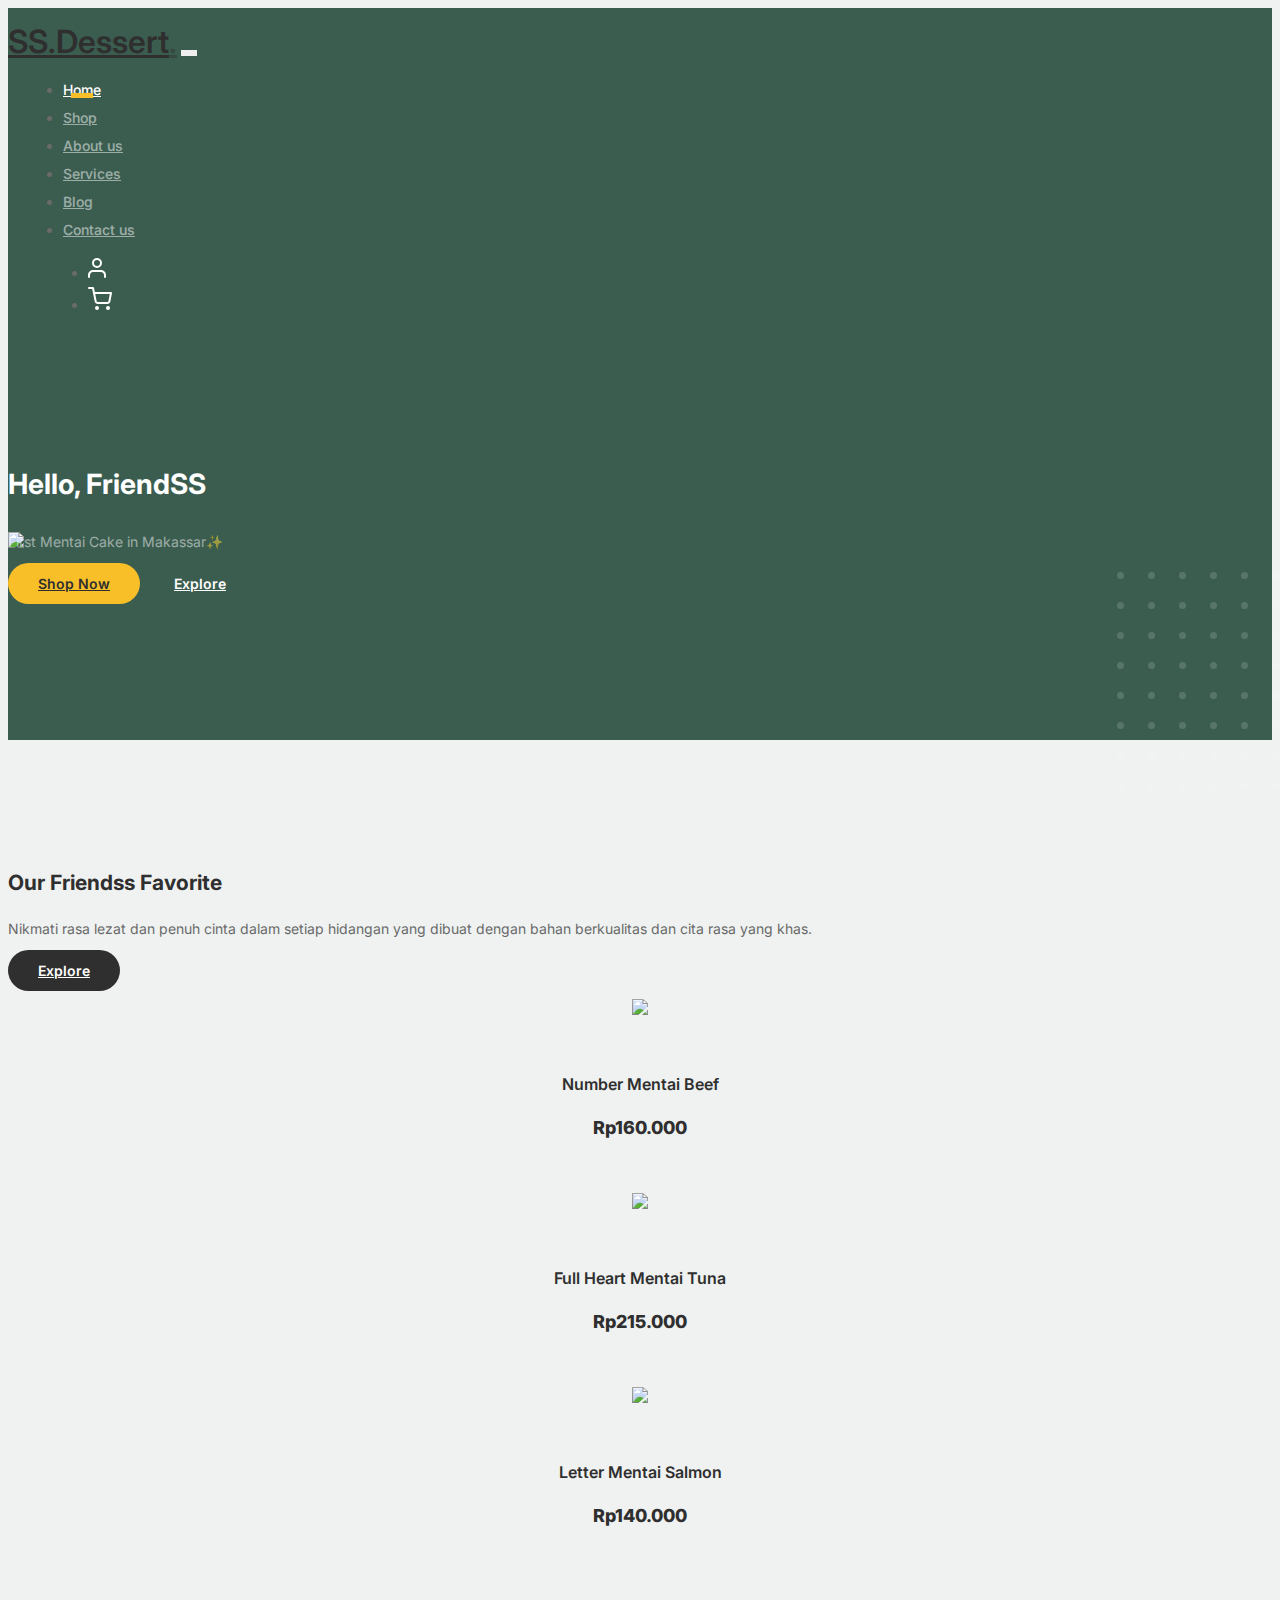
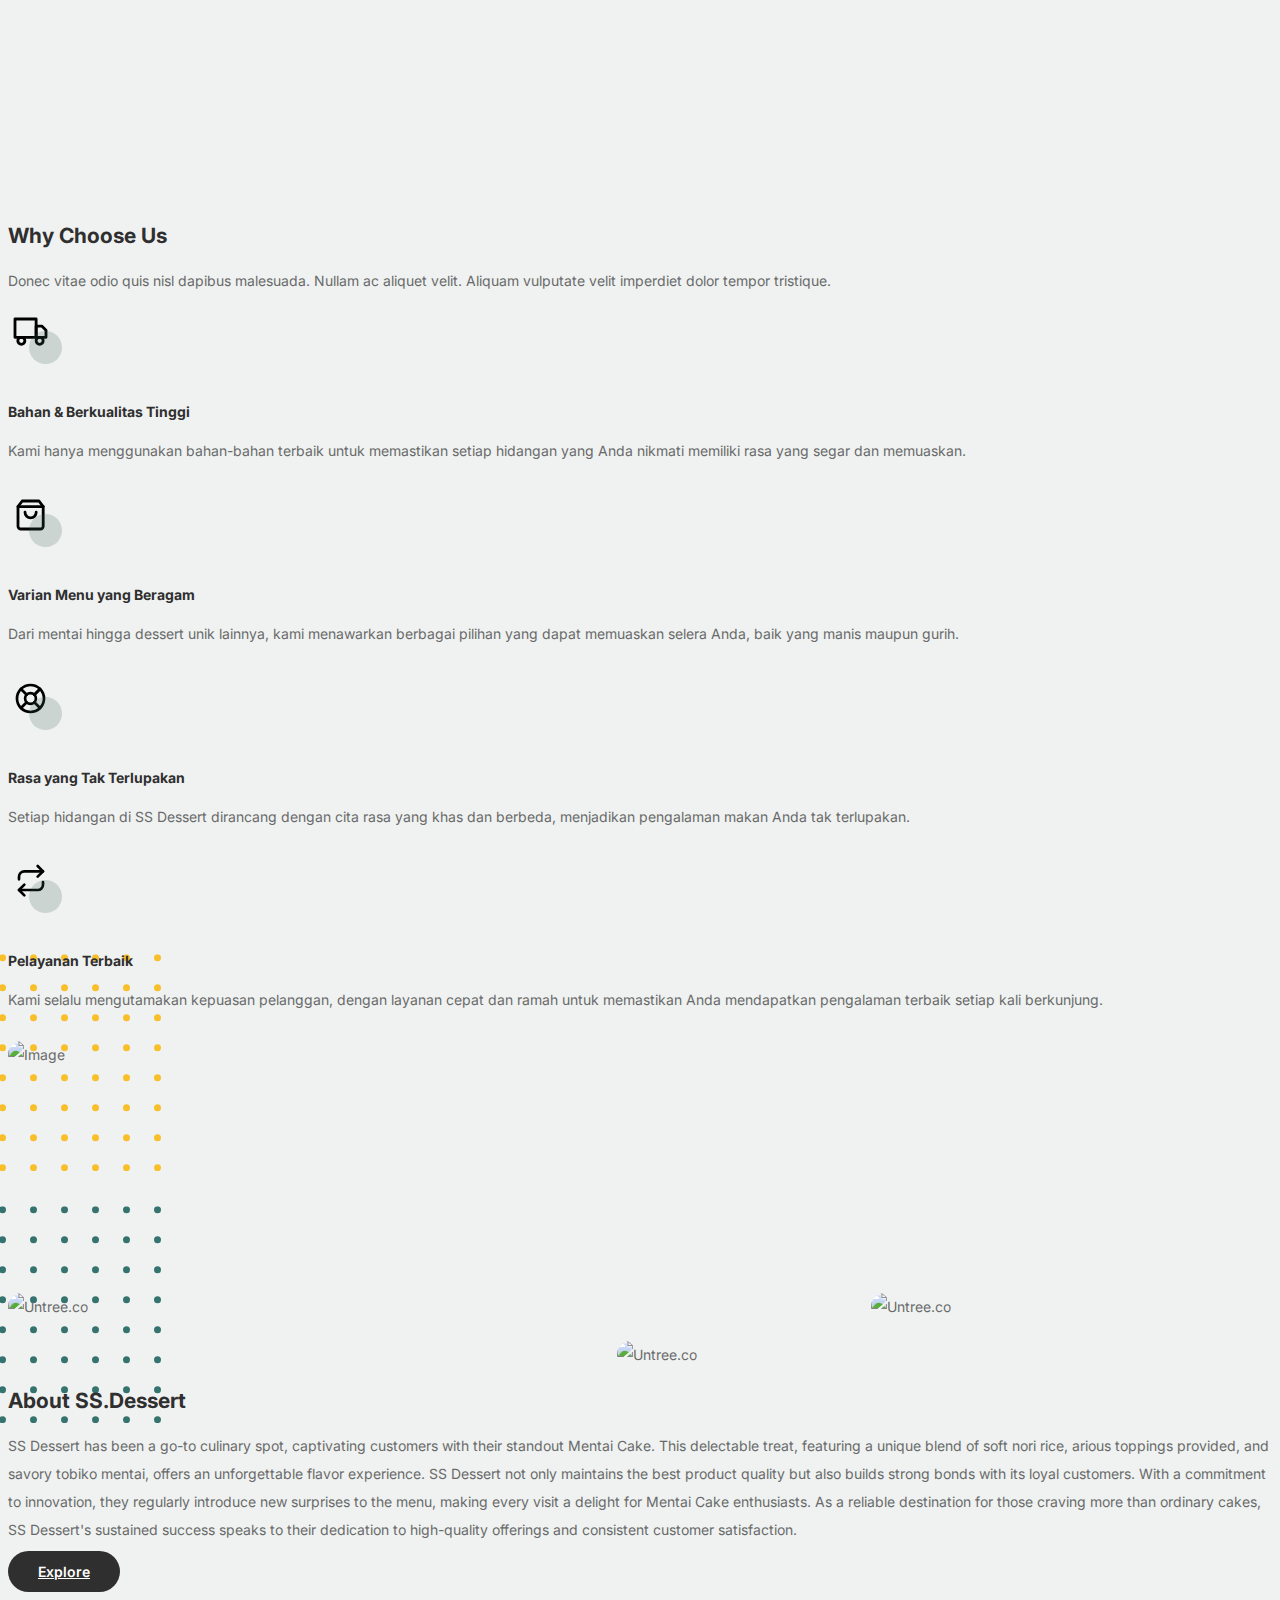
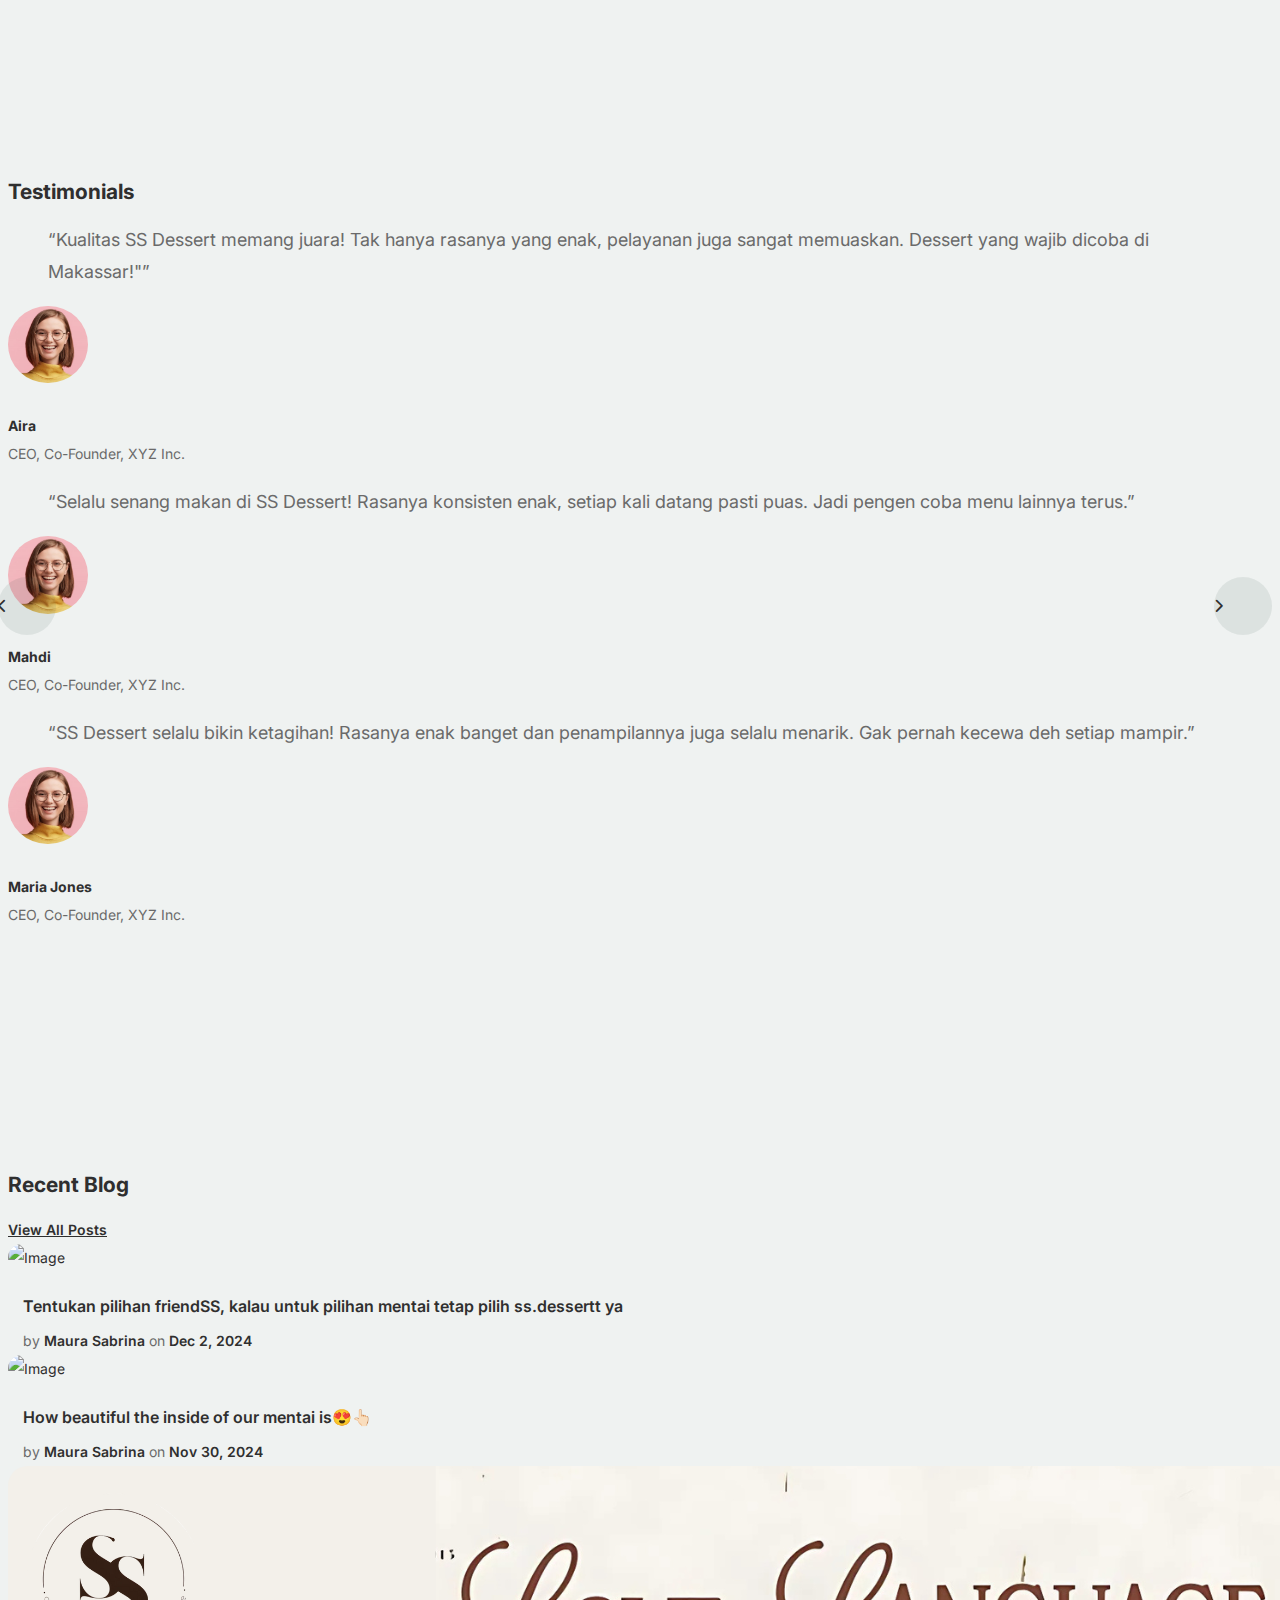
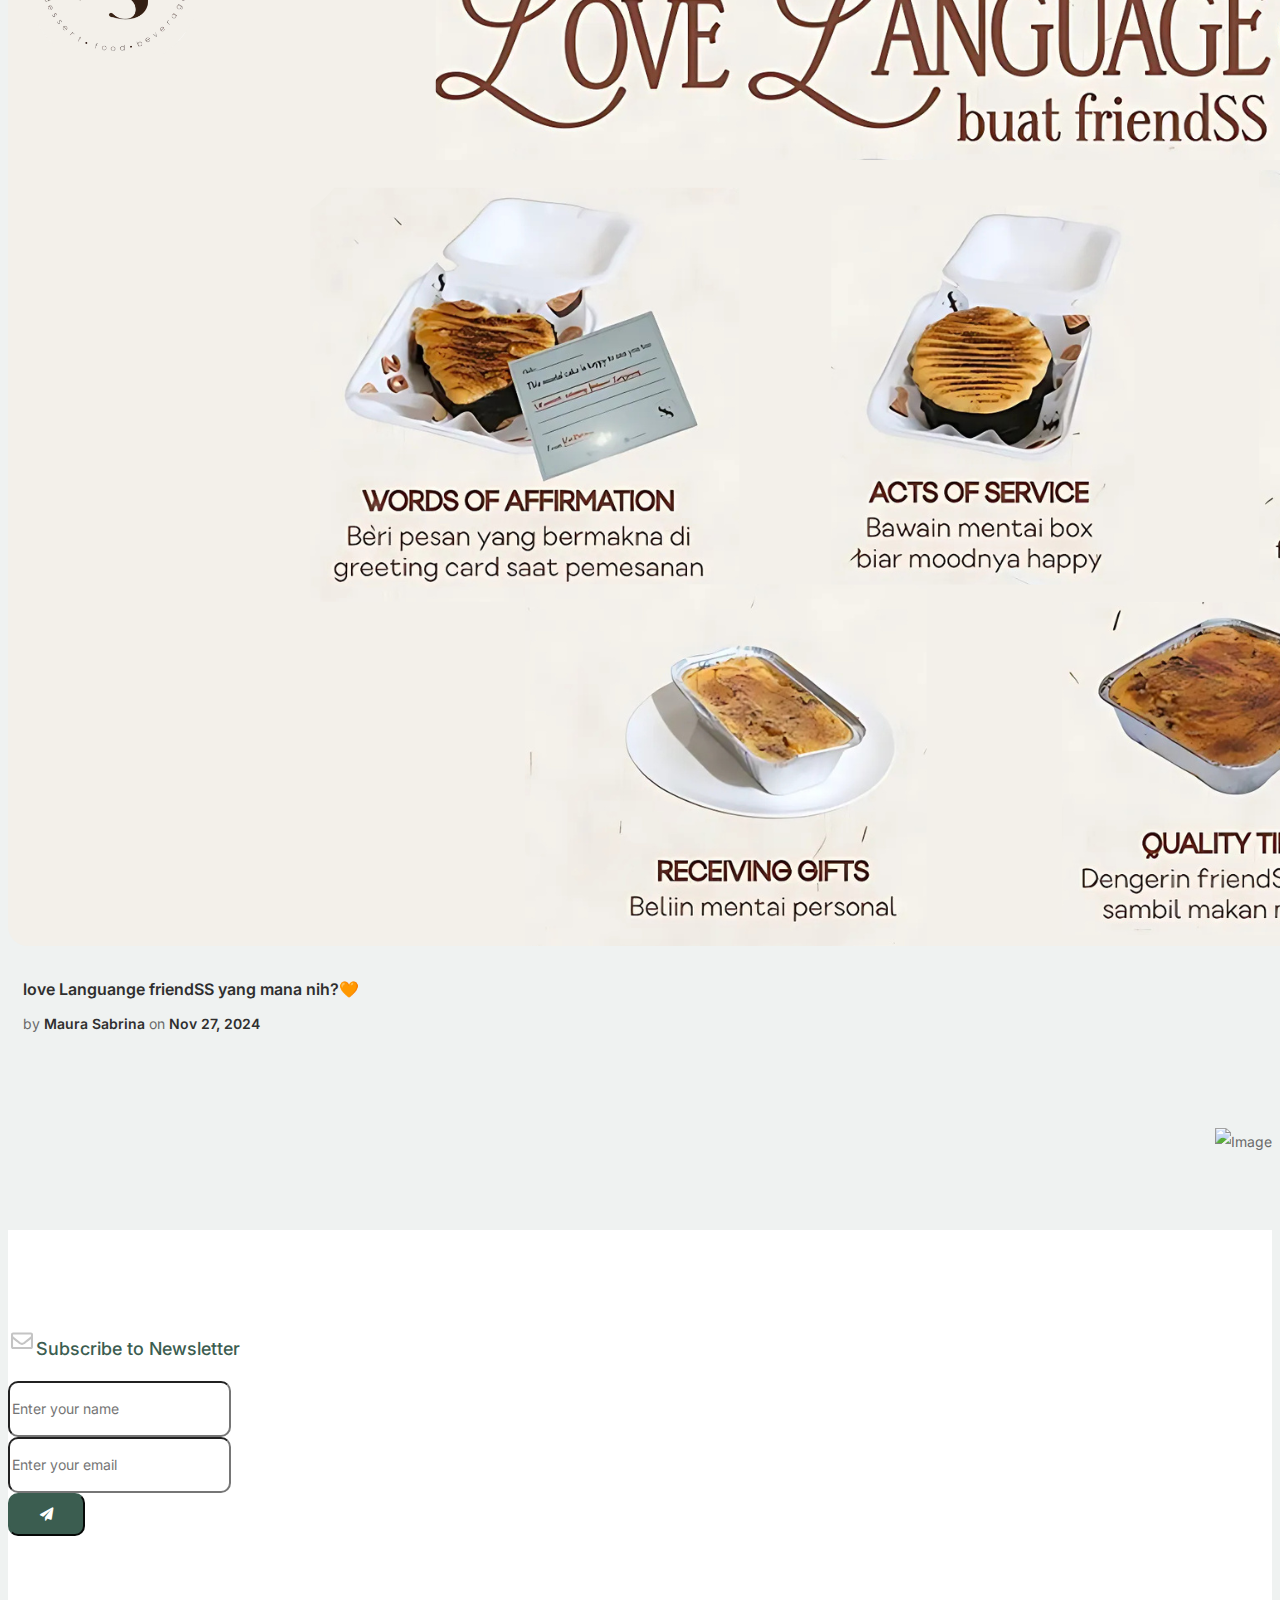
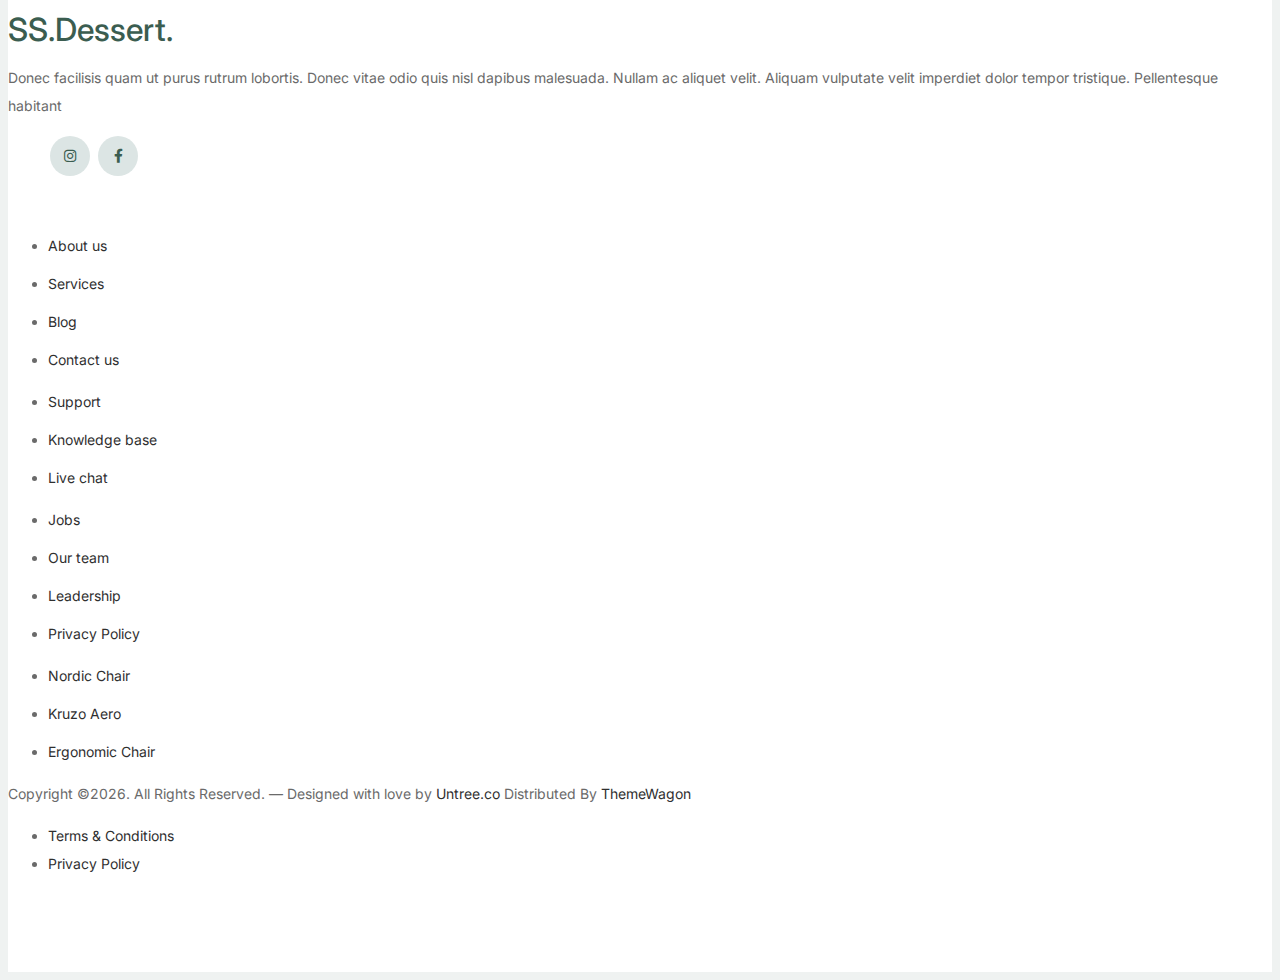
==== index.html @ 77e2006b "Ini perubahan terbaru saya" ====
<!-- /*
* Bootstrap 5
* Template Name: Furni
* Template Author: Untree.co
* Template URI: https://untree.co/
* License: https://creativecommons.org/licenses/by/3.0/
*/ -->
<!doctype html>
<html lang="en">
<head>
  <meta charset="utf-8">
  <meta name="viewport" content="width=device-width, initial-scale=1, shrink-to-fit=no">
  <meta name="author" content="Untree.co">
  <link rel="shortcut icon" href="favicon.png">

  <meta name="description" content="" />
  <meta name="keywords" content="bootstrap, bootstrap4" />

		<!-- Bootstrap CSS -->
		<link href="css/bootstrap.min.css" rel="stylesheet">
		<link href="https://cdnjs.cloudflare.com/ajax/libs/font-awesome/6.0.0-beta3/css/all.min.css" rel="stylesheet">
		<link href="css/tiny-slider.css" rel="stylesheet">
		<link href="css/style.css" rel="stylesheet">
		<title>Furni Free Bootstrap 5 Template for Furniture and Interior Design Websites by Untree.co </title>
	</head>

	<body>

		<!-- Start Header/Navigation -->
		<nav class="custom-navbar navbar navbar navbar-expand-md navbar-dark bg-dark" arial-label="Furni navigation bar">

			<div class="container">
				<a class="navbar-brand" href="index.html">SS.Dessert<span>.</span></a>

				<button class="navbar-toggler" type="button" data-bs-toggle="collapse" data-bs-target="#navbarsFurni" aria-controls="navbarsFurni" aria-expanded="false" aria-label="Toggle navigation">
					<span class="navbar-toggler-icon"></span>
				</button>

				<div class="collapse navbar-collapse" id="navbarsFurni">
					<ul class="custom-navbar-nav navbar-nav ms-auto mb-2 mb-md-0">
						<li class="nav-item active">
							<a class="nav-link" href="index.html">Home</a>
						</li>
						<li><a class="nav-link" href="shop.html">Shop</a></li>
						<li><a class="nav-link" href="about.html">About us</a></li>
						<li><a class="nav-link" href="services.html">Services</a></li>
						<li><a class="nav-link" href="blog.html">Blog</a></li>
						<li><a class="nav-link" href="contact.html">Contact us</a></li>
					</ul>

					<ul class="custom-navbar-cta navbar-nav mb-2 mb-md-0 ms-5">
						<li><a class="nav-link" href="#"><img src="images/user.svg"></a></li>
						<li><a class="nav-link" href="cart.html"><img src="images/cart.svg"></a></li>
					</ul>
				</div>
			</div>
				
		</nav>
		<!-- End Header/Navigation -->

		<!-- Start Hero Section -->
			<div class="hero">
				<div class="container">
					<div class="row justify-content-between">
						<div class="col-lg-5">
							<div class="intro-excerpt">
								<h1>Hello, <span clsas="d-block">FriendSS</span></h1>
								<p class="mb-4 fs-5"">First Mentai Cake in Makassar✨</p>
								<p>
									<!-- Tombol Shop Now yang mengarah ke link pembayaran Midtrans -->
									<a href="https://app.sandbox.midtrans.com/payment-links/1733161217287" class="btn btn-secondary me-2">Shop Now</a>
									
									<!-- Tombol Explore yang mengarah ke halaman lain (misalnya "#") -->
									<a href="#" class="btn btn-white-outline">Explore</a>
								  </p>
								  
							</div>
						</div>
						<div class="col-lg-6">
							<div class="hero-img-wrap">
								<img src="images/ssd3.png" class="img-fluid" style="width: 450px; height: 200;">
							</div>
						</div>
					</div>
				</div>
			</div>
		<!-- End Hero Section -->

		<!-- Start Product Section -->
		<div class="product-section">
			<div class="container">
				<div class="row">

					<!-- Start Column 1 -->
					<div class="col-md-12 col-lg-3 mb-5 mb-lg-0">
						<h2 class="mb-4 section-title">Our Friendss Favorite</h2>
						<p class="mb-4">Nikmati rasa lezat dan penuh cinta dalam setiap hidangan yang dibuat dengan bahan berkualitas dan cita rasa yang khas. </p>
						<p><a href="shop.html" class="btn">Explore</a></p>
					</div> 
					<!-- End Column 1 -->

					<!-- Start Column 2 -->
					<div class="col-12 col-md-4 col-lg-3 mb-5 mb-md-0">
						<a class="product-item" href="cart.html">
							<img src="images/ssd4.png" class="img-fluid product-thumbnail">
							<h3 class="product-title">Number Mentai Beef</h3>
							<strong class="product-price">Rp160.000</strong>

							<span class="icon-cross">
								<img src="images/cross.svg" class="img-fluid">
							</span>
						</a>
					</div> 
					<!-- End Column 2 -->

					<!-- Start Column 3 -->
					<div class="col-12 col-md-4 col-lg-3 mb-5 mb-md-0">
						<a class="product-item" href="cart.html">
							<img src="images/ssd6.png" class="img-fluid product-thumbnail">
							<h3 class="product-title">Full Heart Mentai Tuna</h3>
							<strong class="product-price">Rp215.000</strong>

							<span class="icon-cross">
								<img src="images/cross.svg" class="img-fluid">
							</span>
						</a>
					</div>
					<!-- End Column 3 -->

					<!-- Start Column 4 -->
					<div class="col-12 col-md-4 col-lg-3 mb-5 mb-md-0">
						<a class="product-item" href="cart.html">
							<img src="images/ssd5.png" class="img-fluid product-thumbnail">
							<h3 class="product-title">Letter Mentai Salmon</h3>
							<strong class="product-price">Rp140.000</strong>

							<span class="icon-cross">
								<img src="images/cross.svg" class="img-fluid">
							</span>
						</a>
					</div>
					<!-- End Column 4 -->

				</div>
			</div>
		</div>
		<!-- End Product Section -->

		<!-- Start Why Choose Us Section -->
		<div class="why-choose-section">
			<div class="container">
				<div class="row justify-content-between">
					<div class="col-lg-6">
						<h2 class="section-title">Why Choose Us</h2>
						<p>Donec vitae odio quis nisl dapibus malesuada. Nullam ac aliquet velit. Aliquam vulputate velit imperdiet dolor tempor tristique.</p>

						<div class="row my-5">
							<div class="col-6 col-md-6">
								<div class="feature">
									<div class="icon">
										<img src="images/truck.svg" alt="Image" class="imf-fluid">
									</div>
									<h3>Bahan &amp; Berkualitas Tinggi</h3>
									<p>Kami hanya menggunakan bahan-bahan terbaik untuk memastikan setiap hidangan yang Anda nikmati memiliki rasa yang segar dan memuaskan.</p>
								</div>
							</div>

							<div class="col-6 col-md-6">
								<div class="feature">
									<div class="icon">
										<img src="images/bag.svg" alt="Image" class="imf-fluid">
									</div>
									<h3>Varian Menu yang Beragam</h3>
									<p>Dari mentai hingga dessert unik lainnya, kami menawarkan berbagai pilihan yang dapat memuaskan selera Anda, baik yang manis maupun gurih.</p>
								</div>
							</div>

							<div class="col-6 col-md-6">
								<div class="feature">
									<div class="icon">
										<img src="images/support.svg" alt="Image" class="imf-fluid">
									</div>
									<h3>Rasa yang Tak Terlupakan</h3>
									<p>Setiap hidangan di SS Dessert dirancang dengan cita rasa yang khas dan berbeda, menjadikan pengalaman makan Anda tak terlupakan.</p>
								</div>
							</div>

							<div class="col-6 col-md-6">
								<div class="feature">
									<div class="icon">
										<img src="images/return.svg" alt="Image" class="imf-fluid">
									</div>
									<h3>Pelayanan Terbaik</h3>
									<p>Kami selalu mengutamakan kepuasan pelanggan, dengan layanan cepat dan ramah untuk memastikan Anda mendapatkan pengalaman terbaik setiap kali berkunjung.</p>
								</div>
							</div>

						</div>
					</div>

					<div class="col-lg-5">
						<div class="img-wrap">
							<img src="images/ssd1.png" alt="Image" class="img-fluid">
						</div>
					</div>

				</div>
			</div>
		</div>
		<!-- End Why Choose Us Section -->

		<!-- Start We Help Section -->
		<div class="we-help-section">
			<div class="container">
				<div class="row justify-content-between">
					<div class="col-lg-7 mb-5 mb-lg-0">
						<div class="imgs-grid">
							<div class="grid grid-1"><img src="images/ssd10.png" alt="Untree.co"></div>
							<div class="grid grid-2">
								<img src="images/ssd9.png" alt="Untree.co" style="width: 900px; height: 600;">
							</div>
							<div class="grid grid-3"><img src="images/ssd11.png" alt="Untree.co"></div>
						</div>
					</div>
					<div class="col-lg-5 ps-lg-5">
						<h2 class="section-title mb-4">About SS.Dessert</h2>
						<p>SS Dessert has been a go-to culinary spot, captivating customers with their standout Mentai Cake. This delectable treat, featuring a unique blend of soft nori rice, arious toppings provided, and savory tobiko mentai, offers an unforgettable flavor experience. SS Dessert not only maintains the best product quality but also builds strong bonds with its loyal customers. With a commitment to innovation, they regularly introduce new surprises to the menu, making every visit a delight for Mentai Cake enthusiasts. As a reliable destination for those craving more than ordinary cakes, SS Dessert's sustained success speaks to their dedication to high-quality offerings and consistent customer satisfaction.</p>

						<!--<ul class="list-unstyled custom-list my-4">
							<li>Donec vitae odio quis nisl dapibus malesuada</li>
							<li>Donec vitae odio quis nisl dapibus malesuada</li>
							<li>Donec vitae odio quis nisl dapibus malesuada</li>
							<li>Donec vitae odio quis nisl dapibus malesuada</li>
						</ul>
						-->
						<p><a herf="#" class="btn">Explore</a></p>
					</div>
				</div>
			</div>
		</div>
		<!-- End We Help Section -->


		<!-- Start Testimonial Slider -->
		<div class="testimonial-section">
			<div class="container">
				<div class="row">
					<div class="col-lg-7 mx-auto text-center">
						<h2 class="section-title">Testimonials</h2>
					</div>
				</div>

				<div class="row justify-content-center">
					<div class="col-lg-12">
						<div class="testimonial-slider-wrap text-center">

							<div id="testimonial-nav">
								<span class="prev" data-controls="prev"><span class="fa fa-chevron-left"></span></span>
								<span class="next" data-controls="next"><span class="fa fa-chevron-right"></span></span>
							</div>

							<div class="testimonial-slider">
								
								<div class="item">
									<div class="row justify-content-center">
										<div class="col-lg-8 mx-auto">

											<div class="testimonial-block text-center">
												<blockquote class="mb-5">
													<p>&ldquo;Kualitas SS Dessert memang juara! Tak hanya rasanya yang enak, pelayanan juga sangat memuaskan. Dessert yang wajib dicoba di Makassar!"&rdquo;</p>
												</blockquote>

												<div class="author-info">
													<div class="author-pic">
														<img src="images/person-1.png" alt="Maria Jones" class="img-fluid">
													</div>
													<h3 class="font-weight-bold">Aira</h3>
													<span class="position d-block mb-3">CEO, Co-Founder, XYZ Inc.</span>
												</div>
											</div>

										</div>
									</div>
								</div> 
								<!-- END item -->

								<div class="item">
									<div class="row justify-content-center">
										<div class="col-lg-8 mx-auto">

											<div class="testimonial-block text-center">
												<blockquote class="mb-5">
													<p>&ldquo;Selalu senang makan di SS Dessert! Rasanya konsisten enak, setiap kali datang pasti puas. Jadi pengen coba menu lainnya terus.&rdquo;</p>
												</blockquote>

												<div class="author-info">
													<div class="author-pic">
														<img src="images/person-1.png" alt="Maria Jones" class="img-fluid">
													</div>
													<h3 class="font-weight-bold">Mahdi</h3>
													<span class="position d-block mb-3">CEO, Co-Founder, XYZ Inc.</span>
												</div>
											</div>

										</div>
									</div>
								</div> 
								<!-- END item -->

								<div class="item">
									<div class="row justify-content-center">
										<div class="col-lg-8 mx-auto">

											<div class="testimonial-block text-center">
												<blockquote class="mb-5">
													<p>&ldquo;SS Dessert selalu bikin ketagihan! Rasanya enak banget dan penampilannya juga selalu menarik. Gak pernah kecewa deh setiap mampir.&rdquo;</p>
												</blockquote>

												<div class="author-info">
													<div class="author-pic">
														<img src="images/person-1.png" alt="Maria Jones" class="img-fluid">
													</div>
													<h3 class="font-weight-bold">Maria Jones</h3>
													<span class="position d-block mb-3">CEO, Co-Founder, XYZ Inc.</span>
												</div>
											</div>

										</div>
									</div>
								</div> 
								<!-- END item -->

							</div>

						</div>
					</div>
				</div>
			</div>
		</div>
		<!-- End Testimonial Slider -->

		<!-- Start Blog Section -->
		<div class="blog-section">
			<div class="container">
				<div class="row mb-5">
					<div class="col-md-6">
						<h2 class="section-title">Recent Blog</h2>
					</div>
					<div class="col-md-6 text-start text-md-end">
						<a href="#" class="more">View All Posts</a>
					</div>
				</div>

				<div class="row">

					<div class="col-12 col-sm-6 col-md-4 mb-4 mb-md-0">
						<div class="post-entry">
							<a href="#" class="post-thumbnail"><img src="images/blog1.png" alt="Image" class="img-fluid"></a>
							<div class="post-content-entry">
								<h3><a href="#">Tentukan pilihan friendSS, kalau untuk pilihan mentai tetap pilih ss.dessertt ya</a></h3>
								<div class="meta">
									<span>by <a href="#">Maura Sabrina</a></span> <span>on <a href="#">Dec 2, 2024</a></span>
								</div>
							</div>
						</div>
					</div>

					<div class="col-12 col-sm-6 col-md-4 mb-4 mb-md-0">
						<div class="post-entry">
							<a href="#" class="post-thumbnail"><img src="images/blog2.png" alt="Image" class="img-fluid"></a>
							<div class="post-content-entry">
								<h3><a href="#">How beautiful the inside of our mentai is😍👆🏻</a></h3>
								<div class="meta">
									<span>by <a href="#">Maura Sabrina</a></span> <span>on <a href="#">Nov 30, 2024</a></span>
								</div>
							</div>
						</div>
					</div>

					<div class="col-12 col-sm-6 col-md-4 mb-4 mb-md-0">
						<div class="post-entry">
							<a href="#" class="post-thumbnail"><img src="images/blog3.png" alt="Image" class="img-fluid"></a>
							<div class="post-content-entry">
								<h3><a href="#">love Languange friendSS yang mana nih?🧡</a></h3>
								<div class="meta">
									<span>by <a href="#">Maura Sabrina</a></span> <span>on <a href="#">Nov 27, 2024</a></span>
								</div>
							</div>
						</div>
					</div>

				</div>
			</div>
		</div>
		<!-- End Blog Section -->	

		<!-- Start Footer Section -->
		<footer class="footer-section">
			<div class="container relative">

				<div class="sofa-img">
					<img src="images/;.png" alt="Image" class="img-fluid">
				</div>

				<div class="row">
					<div class="col-lg-8">
						<div class="subscription-form">
							<h3 class="d-flex align-items-center"><span class="me-1"><img src="images/envelope-outline.svg" alt="Image" class="img-fluid"></span><span>Subscribe to Newsletter</span></h3>

							<form action="#" class="row g-3">
								<div class="col-auto">
									<input type="text" class="form-control" placeholder="Enter your name">
								</div>
								<div class="col-auto">
									<input type="email" class="form-control" placeholder="Enter your email">
								</div>
								<div class="col-auto">
									<button class="btn btn-primary">
										<span class="fa fa-paper-plane"></span>
									</button>
								</div>
							</form>

						</div>
					</div>
				</div>

				<div class="row g-5 mb-5">
					<div class="col-lg-4">
						<div class="mb-4 footer-logo-wrap"><a href="#" class="footer-logo">SS.Dessert<span>.</span></a></div>
						<p class="mb-4">Donec facilisis quam ut purus rutrum lobortis. Donec vitae odio quis nisl dapibus malesuada. Nullam ac aliquet velit. Aliquam vulputate velit imperdiet dolor tempor tristique. Pellentesque habitant</p>

						<ul class="list-unstyled custom-social">
							<li><a href="#"><span class="fa fa-brands fa-instagram"></https://www.instagram.com/ss.dessertt/></a></li>
							<li><a href="#"><span class="fa fa-brands fa-facebook-f"></span></a></li>
						</ul>
					</div>

					<div class="col-lg-8">
						<div class="row links-wrap">
							<div class="col-6 col-sm-6 col-md-3">
								<ul class="list-unstyled">
									<li><a href="#">About us</a></li>
									<li><a href="#">Services</a></li>
									<li><a href="#">Blog</a></li>
									<li><a href="#">Contact us</a></li>
								</ul>
							</div>

							<div class="col-6 col-sm-6 col-md-3">
								<ul class="list-unstyled">
									<li><a href="#">Support</a></li>
									<li><a href="#">Knowledge base</a></li>
									<li><a href="#">Live chat</a></li>
								</ul>
							</div>

							<div class="col-6 col-sm-6 col-md-3">
								<ul class="list-unstyled">
									<li><a href="#">Jobs</a></li>
									<li><a href="#">Our team</a></li>
									<li><a href="#">Leadership</a></li>
									<li><a href="#">Privacy Policy</a></li>
								</ul>
							</div>

							<div class="col-6 col-sm-6 col-md-3">
								<ul class="list-unstyled">
									<li><a href="#">Nordic Chair</a></li>
									<li><a href="#">Kruzo Aero</a></li>
									<li><a href="#">Ergonomic Chair</a></li>
								</ul>
							</div>
						</div>
					</div>

				</div>

				<div class="border-top copyright">
					<div class="row pt-4">
						<div class="col-lg-6">
							<p class="mb-2 text-center text-lg-start">Copyright &copy;<script>document.write(new Date().getFullYear());</script>. All Rights Reserved. &mdash; Designed with love by <a href="https://untree.co">Untree.co</a> Distributed By <a hreff="https://themewagon.com">ThemeWagon</a>  <!-- License information: https://untree.co/license/ -->
            </p>
						</div>

						<div class="col-lg-6 text-center text-lg-end">
							<ul class="list-unstyled d-inline-flex ms-auto">
								<li class="me-4"><a href="#">Terms &amp; Conditions</a></li>
								<li><a href="#">Privacy Policy</a></li>
							</ul>
						</div>

					</div>
				</div>

			</div>
		</footer>
		<!-- End Footer Section -->	


		<script src="js/bootstrap.bundle.min.js"></script>
		<script src="js/tiny-slider.js"></script>
		<script src="js/custom.js"></script>
	</body>

</html>
---- css/style.css ----
/*
* Template Name: UntreeStore
* Template Author: Untree.co
* Author URI: https://untree.co/
* License: https://creativecommons.org/licenses/by/3.0/
*/
@import url("https://fonts.googleapis.com/css2?family=Inter:wght@400;500;600;700;800&display=swap");
body {
  overflow-x: hidden;
  position: relative; }

body {
  font-family: "Inter", sans-serif;
  font-weight: 400;
  line-height: 28px;
  color: #6a6a6a;
  font-size: 14px;
  background-color: #eff2f1; }

a {
  text-decoration: none;
  -webkit-transition: .3s all ease;
  -o-transition: .3s all ease;
  transition: .3s all ease;
  color: #2f2f2f;
  text-decoration: underline; }
  a:hover {
    color: #2f2f2f;
    text-decoration: none; }
  a.more {
    font-weight: 600; }

.custom-navbar {
  background: #3b5d50 !important;
  padding-top: 20px;
  padding-bottom: 20px; }
  .custom-navbar .navbar-brand {
    font-size: 32px;
    font-weight: 600; }
    .custom-navbar .navbar-brand > span {
      opacity: .4; }
  .custom-navbar .navbar-toggler {
    border-color: transparent; }
    .custom-navbar .navbar-toggler:active, .custom-navbar .navbar-toggler:focus {
      -webkit-box-shadow: none;
      box-shadow: none;
      outline: none; }
  @media (min-width: 992px) {
    .custom-navbar .custom-navbar-nav li {
      margin-left: 15px;
      margin-right: 15px; } }
  .custom-navbar .custom-navbar-nav li a {
    font-weight: 500;
    color: #ffffff !important;
    opacity: .5;
    -webkit-transition: .3s all ease;
    -o-transition: .3s all ease;
    transition: .3s all ease;
    position: relative; }
    @media (min-width: 768px) {
      .custom-navbar .custom-navbar-nav li a:before {
        content: "";
        position: absolute;
        bottom: 0;
        left: 8px;
        right: 8px;
        background: #f9bf29;
        height: 5px;
        opacity: 1;
        visibility: visible;
        width: 0;
        -webkit-transition: .15s all ease-out;
        -o-transition: .15s all ease-out;
        transition: .15s all ease-out; } }
    .custom-navbar .custom-navbar-nav li a:hover {
      opacity: 1; }
      .custom-navbar .custom-navbar-nav li a:hover:before {
        width: calc(100% - 16px); }
  .custom-navbar .custom-navbar-nav li.active a {
    opacity: 1; }
    .custom-navbar .custom-navbar-nav li.active a:before {
      width: calc(100% - 16px); }
  .custom-navbar .custom-navbar-cta {
    margin-left: 0 !important;
    -webkit-box-orient: horizontal;
    -webkit-box-direction: normal;
    -ms-flex-direction: row;
    flex-direction: row; }
    @media (min-width: 768px) {
      .custom-navbar .custom-navbar-cta {
        margin-left: 40px !important; } }
    .custom-navbar .custom-navbar-cta li {
      margin-left: 0px;
      margin-right: 0px; }
      .custom-navbar .custom-navbar-cta li:first-child {
        margin-right: 20px; }

.hero {
  background: #3b5d50;
  padding: calc(4rem - 30px) 0 0rem 0; }
  @media (min-width: 768px) {
    .hero {
      padding: calc(4rem - 30px) 0 4rem 0; } }
  @media (min-width: 992px) {
    .hero {
      padding: calc(8rem - 30px) 0 8rem 0; } }
  .hero .intro-excerpt {
    position: relative;
    z-index: 4; }
    @media (min-width: 992px) {
      .hero .intro-excerpt {
        max-width: 450px; } }
  .hero h1 {
    font-weight: 700;
    color: #ffffff;
    margin-bottom: 30px; }
    @media (min-width: 1400px) {
      .hero h1 {
        font-size: 54px; } }
  .hero p {
    color: rgba(255, 255, 255, 0.5);
    margin-botom: 30px; }
  .hero .hero-img-wrap {
    position: relative; }
    .hero .hero-img-wrap img {
      position: relative;
      top: 0px;
      right: 0px;
      z-index: 2;
      max-width: 780px;
      left: -20px; }
      @media (min-width: 768px) {
        .hero .hero-img-wrap img {
          right: 0px;
          left: -100px; } }
      @media (min-width: 992px) {
        .hero .hero-img-wrap img {
          left: 0px;
          top: -80px;
          position: absolute;
          right: -50px; } }
      @media (min-width: 1200px) {
        .hero .hero-img-wrap img {
          left: 0px;
          top: -80px;
          right: -100px; } }
    .hero .hero-img-wrap:after {
      content: "";
      position: absolute;
      width: 255px;
      height: 217px;
      background-image: url("../images/dots-light.svg");
      background-size: contain;
      background-repeat: no-repeat;
      right: -100px;
      top: -0px; }
      @media (min-width: 1200px) {
        .hero .hero-img-wrap:after {
          top: -40px; } }

.btn {
  font-weight: 600;
  padding: 12px 30px;
  border-radius: 30px;
  color: #ffffff;
  background: #2f2f2f;
  border-color: #2f2f2f; }
  .btn:hover {
    color: #ffffff;
    background: #222222;
    border-color: #222222; }
  .btn:active, .btn:focus {
    outline: none !important;
    -webkit-box-shadow: none;
    box-shadow: none; }
  .btn.btn-primary {
    background: #3b5d50;
    border-color: #3b5d50; }
    .btn.btn-primary:hover {
      background: #314d43;
      border-color: #314d43; }
  .btn.btn-secondary {
    color: #2f2f2f;
    background: #f9bf29;
    border-color: #f9bf29; }
    .btn.btn-secondary:hover {
      background: #f8b810;
      border-color: #f8b810; }
  .btn.btn-white-outline {
    background: transparent;
    border-width: 2px;
    border-color: rgba(255, 255, 255, 0.3); }
    .btn.btn-white-outline:hover {
      border-color: white;
      color: #ffffff; }

.section-title {
  color: #2f2f2f; }

.product-section {
  padding: 7rem 0; }
  .product-section .product-item {
    text-align: center;
    text-decoration: none;
    display: block;
    position: relative;
    padding-bottom: 50px;
    cursor: pointer; }
    .product-section .product-item .product-thumbnail {
      margin-bottom: 30px;
      position: relative;
      top: 0;
      -webkit-transition: .3s all ease;
      -o-transition: .3s all ease;
      transition: .3s all ease; }
    .product-section .product-item h3 {
      font-weight: 600;
      font-size: 16px; }
    .product-section .product-item strong {
      font-weight: 800 !important;
      font-size: 18px !important; }
    .product-section .product-item h3, .product-section .product-item strong {
      color: #2f2f2f;
      text-decoration: none; }
    .product-section .product-item .icon-cross {
      position: absolute;
      width: 35px;
      height: 35px;
      display: inline-block;
      background: #2f2f2f;
      bottom: 15px;
      left: 50%;
      -webkit-transform: translateX(-50%);
      -ms-transform: translateX(-50%);
      transform: translateX(-50%);
      margin-bottom: -17.5px;
      border-radius: 50%;
      opacity: 0;
      visibility: hidden;
      -webkit-transition: .3s all ease;
      -o-transition: .3s all ease;
      transition: .3s all ease; }
      .product-section .product-item .icon-cross img {
        position: absolute;
        left: 50%;
        top: 50%;
        -webkit-transform: translate(-50%, -50%);
        -ms-transform: translate(-50%, -50%);
        transform: translate(-50%, -50%); }
    .product-section .product-item:before {
      bottom: 0;
      left: 0;
      right: 0;
      position: absolute;
      content: "";
      background: #dce5e4;
      height: 0%;
      z-index: -1;
      border-radius: 10px;
      -webkit-transition: .3s all ease;
      -o-transition: .3s all ease;
      transition: .3s all ease; }
    .product-section .product-item:hover .product-thumbnail {
      top: -25px; }
    .product-section .product-item:hover .icon-cross {
      bottom: 0;
      opacity: 1;
      visibility: visible; }
    .product-section .product-item:hover:before {
      height: 70%; }

.why-choose-section {
  padding: 7rem 0; }
  .why-choose-section .img-wrap {
    position: relative; }
    .why-choose-section .img-wrap:before {
      position: absolute;
      content: "";
      width: 255px;
      height: 217px;
      background-image: url("../images/dots-yellow.svg");
      background-repeat: no-repeat;
      background-size: contain;
      -webkit-transform: translate(-40%, -40%);
      -ms-transform: translate(-40%, -40%);
      transform: translate(-40%, -40%);
      z-index: -1; }
    .why-choose-section .img-wrap img {
      border-radius: 20px; }

.feature {
  margin-bottom: 30px; }
  .feature .icon {
    display: inline-block;
    position: relative;
    margin-bottom: 20px; }
    .feature .icon:before {
      content: "";
      width: 33px;
      height: 33px;
      position: absolute;
      background: rgba(59, 93, 80, 0.2);
      border-radius: 50%;
      right: -8px;
      bottom: 0; }
  .feature h3 {
    font-size: 14px;
    color: #2f2f2f; }
  .feature p {
    font-size: 14px;
    line-height: 22px;
    color: #6a6a6a; }

.we-help-section {
  padding: 7rem 0; }
  .we-help-section .imgs-grid {
    display: -ms-grid;
    display: grid;
    -ms-grid-columns: (1fr)[27];
    grid-template-columns: repeat(27, 1fr);
    position: relative; }
    .we-help-section .imgs-grid:before {
      position: absolute;
      content: "";
      width: 255px;
      height: 217px;
      background-image: url("../images/dots-green.svg");
      background-size: contain;
      background-repeat: no-repeat;
      -webkit-transform: translate(-40%, -40%);
      -ms-transform: translate(-40%, -40%);
      transform: translate(-40%, -40%);
      z-index: -1; }
    .we-help-section .imgs-grid .grid {
      position: relative; }
      .we-help-section .imgs-grid .grid img {
        border-radius: 20px;
        max-width: 100%; }
      .we-help-section .imgs-grid .grid.grid-1 {
        -ms-grid-column: 1;
        -ms-grid-column-span: 18;
        grid-column: 1 / span 18;
        -ms-grid-row: 1;
        -ms-grid-row-span: 27;
        grid-row: 1 / span 27; }
      .we-help-section .imgs-grid .grid.grid-2 {
        -ms-grid-column: 19;
        -ms-grid-column-span: 27;
        grid-column: 19 / span 27;
        -ms-grid-row: 1;
        -ms-grid-row-span: 5;
        grid-row: 1 / span 5;
        padding-left: 20px; }
      .we-help-section .imgs-grid .grid.grid-3 {
        -ms-grid-column: 14;
        -ms-grid-column-span: 16;
        grid-column: 14 / span 16;
        -ms-grid-row: 6;
        -ms-grid-row-span: 27;
        grid-row: 6 / span 27;
        padding-top: 20px; }

.custom-list {
  width: 100%; }
  .custom-list li {
    display: inline-block;
    width: calc(50% - 20px);
    margin-bottom: 12px;
    line-height: 1.5;
    position: relative;
    padding-left: 20px; }
    .custom-list li:before {
      content: "";
      width: 8px;
      height: 8px;
      border-radius: 50%;
      border: 2px solid #3b5d50;
      position: absolute;
      left: 0;
      top: 8px; }

.popular-product {
  padding: 0 0 7rem 0; }
  .popular-product .product-item-sm h3 {
    font-size: 14px;
    font-weight: 700;
    color: #2f2f2f; }
  .popular-product .product-item-sm a {
    text-decoration: none;
    color: #2f2f2f;
    -webkit-transition: .3s all ease;
    -o-transition: .3s all ease;
    transition: .3s all ease; }
    .popular-product .product-item-sm a:hover {
      color: rgba(47, 47, 47, 0.5); }
  .popular-product .product-item-sm p {
    line-height: 1.4;
    margin-bottom: 10px;
    font-size: 14px; }
  .popular-product .product-item-sm .thumbnail {
    margin-right: 10px;
    -webkit-box-flex: 0;
    -ms-flex: 0 0 120px;
    flex: 0 0 120px;
    position: relative; }
    .popular-product .product-item-sm .thumbnail:before {
      content: "";
      position: absolute;
      border-radius: 20px;
      background: #dce5e4;
      width: 98px;
      height: 98px;
      top: 50%;
      left: 50%;
      -webkit-transform: translate(-50%, -50%);
      -ms-transform: translate(-50%, -50%);
      transform: translate(-50%, -50%);
      z-index: -1; }

.testimonial-section {
  padding: 3rem 0 7rem 0; }

.testimonial-slider-wrap {
  position: relative; }
  .testimonial-slider-wrap .tns-inner {
    padding-top: 30px; }
  .testimonial-slider-wrap .item .testimonial-block blockquote {
    font-size: 16px; }
    @media (min-width: 768px) {
      .testimonial-slider-wrap .item .testimonial-block blockquote {
        line-height: 32px;
        font-size: 18px; } }
  .testimonial-slider-wrap .item .testimonial-block .author-info .author-pic {
    margin-bottom: 20px; }
    .testimonial-slider-wrap .item .testimonial-block .author-info .author-pic img {
      max-width: 80px;
      border-radius: 50%; }
  .testimonial-slider-wrap .item .testimonial-block .author-info h3 {
    font-size: 14px;
    font-weight: 700;
    color: #2f2f2f;
    margin-bottom: 0; }
  .testimonial-slider-wrap #testimonial-nav {
    position: absolute;
    top: 50%;
    z-index: 99;
    width: 100%;
    display: none; }
    @media (min-width: 768px) {
      .testimonial-slider-wrap #testimonial-nav {
        display: block; } }
    .testimonial-slider-wrap #testimonial-nav > span {
      cursor: pointer;
      position: absolute;
      width: 58px;
      height: 58px;
      line-height: 58px;
      border-radius: 50%;
      background: rgba(59, 93, 80, 0.1);
      color: #2f2f2f;
      -webkit-transition: .3s all ease;
      -o-transition: .3s all ease;
      transition: .3s all ease; }
      .testimonial-slider-wrap #testimonial-nav > span:hover {
        background: #3b5d50;
        color: #ffffff; }
    .testimonial-slider-wrap #testimonial-nav .prev {
      left: -10px; }
    .testimonial-slider-wrap #testimonial-nav .next {
      right: 0; }
  .testimonial-slider-wrap .tns-nav {
    position: absolute;
    bottom: -50px;
    left: 50%;
    -webkit-transform: translateX(-50%);
    -ms-transform: translateX(-50%);
    transform: translateX(-50%); }
    .testimonial-slider-wrap .tns-nav button {
      background: none;
      border: none;
      display: inline-block;
      position: relative;
      width: 0 !important;
      height: 7px !important;
      margin: 2px; }
      .testimonial-slider-wrap .tns-nav button:active, .testimonial-slider-wrap .tns-nav button:focus, .testimonial-slider-wrap .tns-nav button:hover {
        outline: none;
        -webkit-box-shadow: none;
        box-shadow: none;
        background: none; }
      .testimonial-slider-wrap .tns-nav button:before {
        display: block;
        width: 7px;
        height: 7px;
        left: 0;
        top: 0;
        position: absolute;
        content: "";
        border-radius: 50%;
        -webkit-transition: .3s all ease;
        -o-transition: .3s all ease;
        transition: .3s all ease;
        background-color: #d6d6d6; }
      .testimonial-slider-wrap .tns-nav button:hover:before, .testimonial-slider-wrap .tns-nav button.tns-nav-active:before {
        background-color: #3b5d50; }

.before-footer-section {
  padding: 7rem 0 12rem 0 !important; }

.blog-section {
  padding: 7rem 0 12rem 0; }
  .blog-section .post-entry a {
    text-decoration: none; }
  .blog-section .post-entry .post-thumbnail {
    display: block;
    margin-bottom: 20px; }
    .blog-section .post-entry .post-thumbnail img {
      border-radius: 20px;
      -webkit-transition: .3s all ease;
      -o-transition: .3s all ease;
      transition: .3s all ease; }
  .blog-section .post-entry .post-content-entry {
    padding-left: 15px;
    padding-right: 15px; }
    .blog-section .post-entry .post-content-entry h3 {
      font-size: 16px;
      margin-bottom: 0;
      font-weight: 600;
      margin-bottom: 7px; }
    .blog-section .post-entry .post-content-entry .meta {
      font-size: 14px; }
      .blog-section .post-entry .post-content-entry .meta a {
        font-weight: 600; }
  .blog-section .post-entry:hover .post-thumbnail img, .blog-section .post-entry:focus .post-thumbnail img {
    opacity: .7; }

.footer-section {
  padding: 80px 0;
  background: #ffffff; }
  .footer-section .relative {
    position: relative; }
  .footer-section a {
    text-decoration: none;
    color: #2f2f2f;
    -webkit-transition: .3s all ease;
    -o-transition: .3s all ease;
    transition: .3s all ease; }
    .footer-section a:hover {
      color: rgba(47, 47, 47, 0.5); }
  .footer-section .subscription-form {
    margin-bottom: 40px;
    position: relative;
    z-index: 2;
    margin-top: 100px; }
    @media (min-width: 992px) {
      .footer-section .subscription-form {
        margin-top: 0px;
        margin-bottom: 80px; } }
    .footer-section .subscription-form h3 {
      font-size: 18px;
      font-weight: 500;
      color: #3b5d50; }
    .footer-section .subscription-form .form-control {
      height: 50px;
      border-radius: 10px;
      font-family: "Inter", sans-serif; }
      .footer-section .subscription-form .form-control:active, .footer-section .subscription-form .form-control:focus {
        outline: none;
        -webkit-box-shadow: none;
        box-shadow: none;
        border-color: #3b5d50;
        -webkit-box-shadow: 0 1px 4px 0 rgba(0, 0, 0, 0.2);
        box-shadow: 0 1px 4px 0 rgba(0, 0, 0, 0.2); }
      .footer-section .subscription-form .form-control::-webkit-input-placeholder {
        font-size: 14px; }
      .footer-section .subscription-form .form-control::-moz-placeholder {
        font-size: 14px; }
      .footer-section .subscription-form .form-control:-ms-input-placeholder {
        font-size: 14px; }
      .footer-section .subscription-form .form-control:-moz-placeholder {
        font-size: 14px; }
    .footer-section .subscription-form .btn {
      border-radius: 10px !important; }
  .footer-section .sofa-img {
    position: absolute;
    top: -200px;
    z-index: 1;
    right: 0; }
    .footer-section .sofa-img img {
      max-width: 380px; }
  .footer-section .links-wrap {
    margin-top: 0px; }
    @media (min-width: 992px) {
      .footer-section .links-wrap {
        margin-top: 54px; } }
    .footer-section .links-wrap ul li {
      margin-bottom: 10px; }
  .footer-section .footer-logo-wrap .footer-logo {
    font-size: 32px;
    font-weight: 500;
    text-decoration: none;
    color: #3b5d50; }
  .footer-section .custom-social li {
    margin: 2px;
    display: inline-block; }
    .footer-section .custom-social li a {
      width: 40px;
      height: 40px;
      text-align: center;
      line-height: 40px;
      display: inline-block;
      background: #dce5e4;
      color: #3b5d50;
      border-radius: 50%; }
      .footer-section .custom-social li a:hover {
        background: #3b5d50;
        color: #ffffff; }
  .footer-section .border-top {
    border-color: #dce5e4; }
    .footer-section .border-top.copyright {
      font-size: 14px !important; }

.untree_co-section {
  padding: 7rem 0; }

.form-control {
  height: 50px;
  border-radius: 10px;
  font-family: "Inter", sans-serif; }
  .form-control:active, .form-control:focus {
    outline: none;
    -webkit-box-shadow: none;
    box-shadow: none;
    border-color: #3b5d50;
    -webkit-box-shadow: 0 1px 4px 0 rgba(0, 0, 0, 0.2);
    box-shadow: 0 1px 4px 0 rgba(0, 0, 0, 0.2); }
  .form-control::-webkit-input-placeholder {
    font-size: 14px; }
  .form-control::-moz-placeholder {
    font-size: 14px; }
  .form-control:-ms-input-placeholder {
    font-size: 14px; }
  .form-control:-moz-placeholder {
    font-size: 14px; }

.service {
  line-height: 1.5; }
  .service .service-icon {
    border-radius: 10px;
    -webkit-box-flex: 0;
    -ms-flex: 0 0 50px;
    flex: 0 0 50px;
    height: 50px;
    line-height: 50px;
    text-align: center;
    background: #3b5d50;
    margin-right: 20px;
    color: #ffffff; }

textarea {
  height: auto !important; }

.site-blocks-table {
  overflow: auto; }
  .site-blocks-table .product-thumbnail {
    width: 200px; }
  .site-blocks-table .btn {
    padding: 2px 10px; }
  .site-blocks-table thead th {
    padding: 30px;
    text-align: center;
    border-width: 0px !important;
    vertical-align: middle;
    color: rgba(0, 0, 0, 0.8);
    font-size: 18px; }
  .site-blocks-table td {
    padding: 20px;
    text-align: center;
    vertical-align: middle;
    color: rgba(0, 0, 0, 0.8); }
  .site-blocks-table tbody tr:first-child td {
    border-top: 1px solid #3b5d50 !important; }
  .site-blocks-table .btn {
    background: none !important;
    color: #000000;
    border: none;
    height: auto !important; }

.site-block-order-table th {
  border-top: none !important;
  border-bottom-width: 1px !important; }

.site-block-order-table td, .site-block-order-table th {
  color: #000000; }

.couponcode-wrap input {
  border-radius: 10px !important; }

.text-primary {
  color: #3b5d50 !important; }

.thankyou-icon {
  position: relative;
  color: #3b5d50; }
  .thankyou-icon:before {
    position: absolute;
    content: "";
    width: 50px;
    height: 50px;
    border-radius: 50%;
    background: rgba(59, 93, 80, 0.2); }
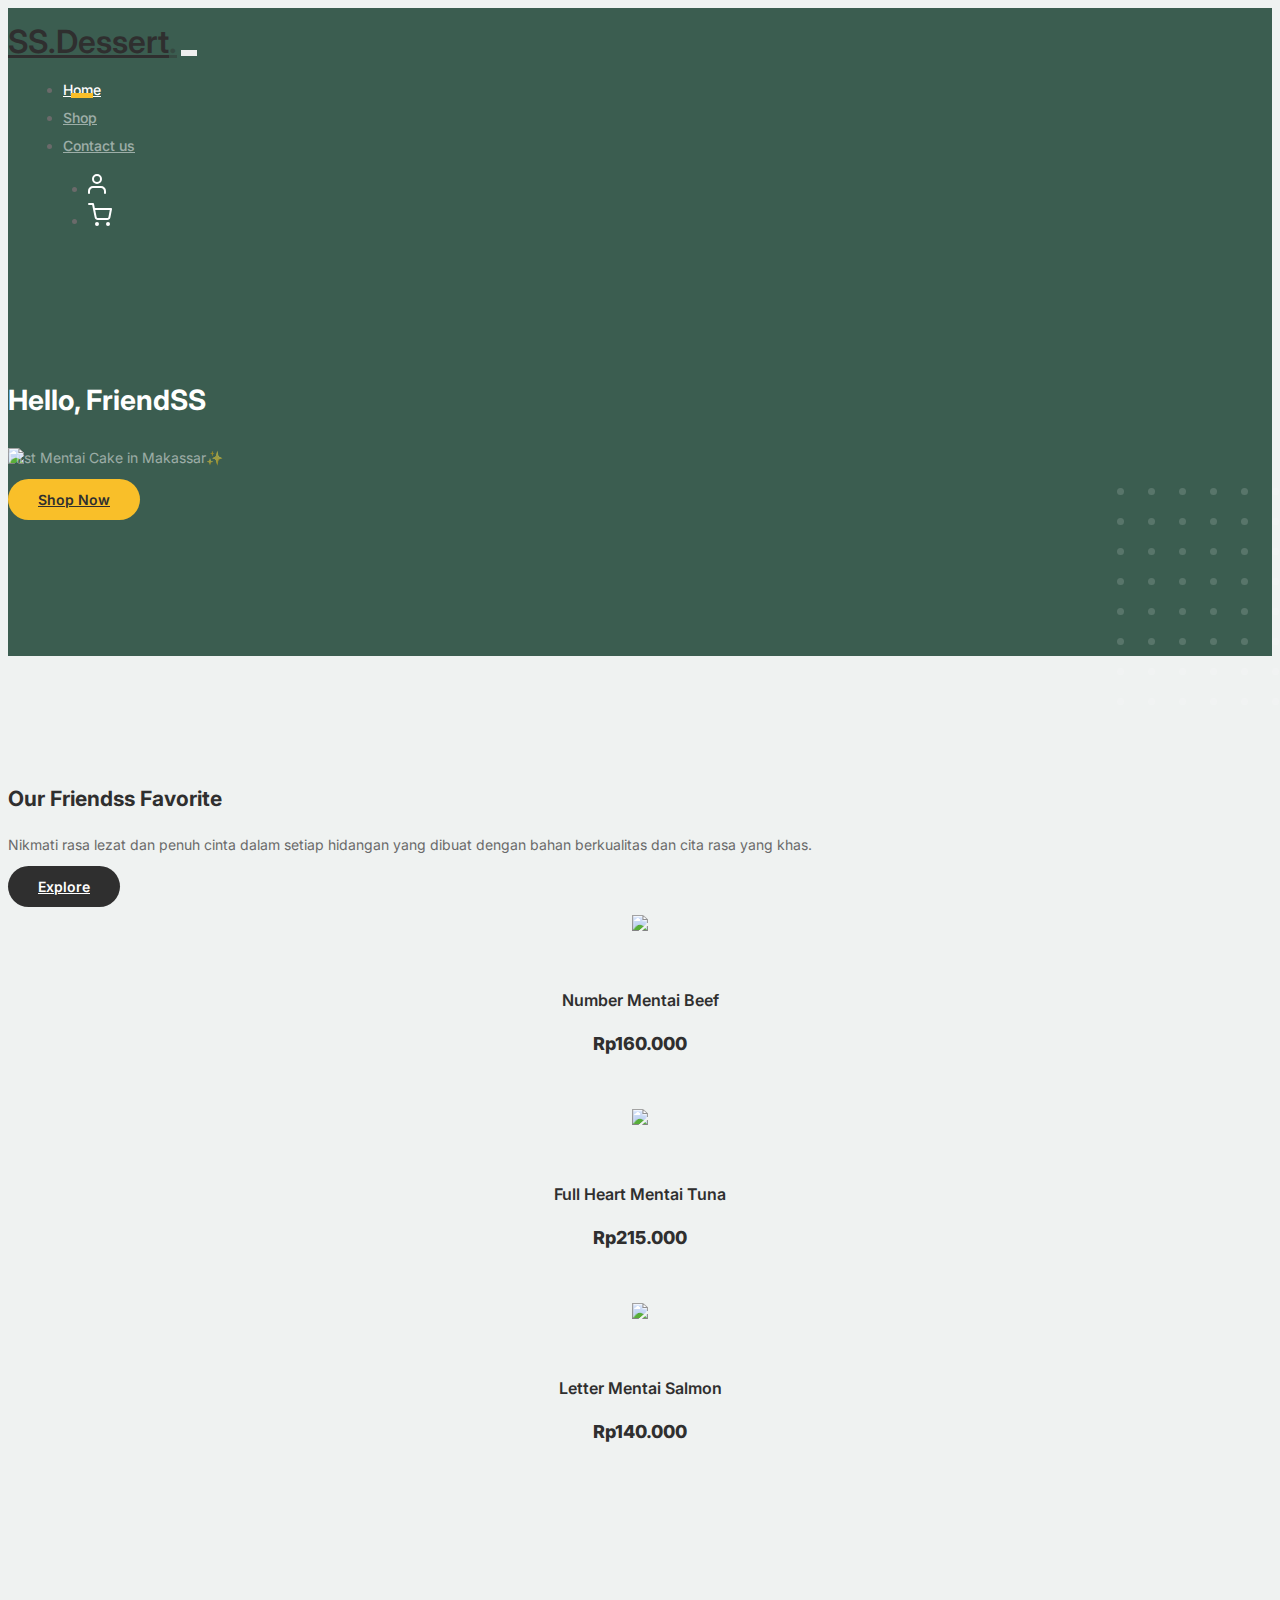
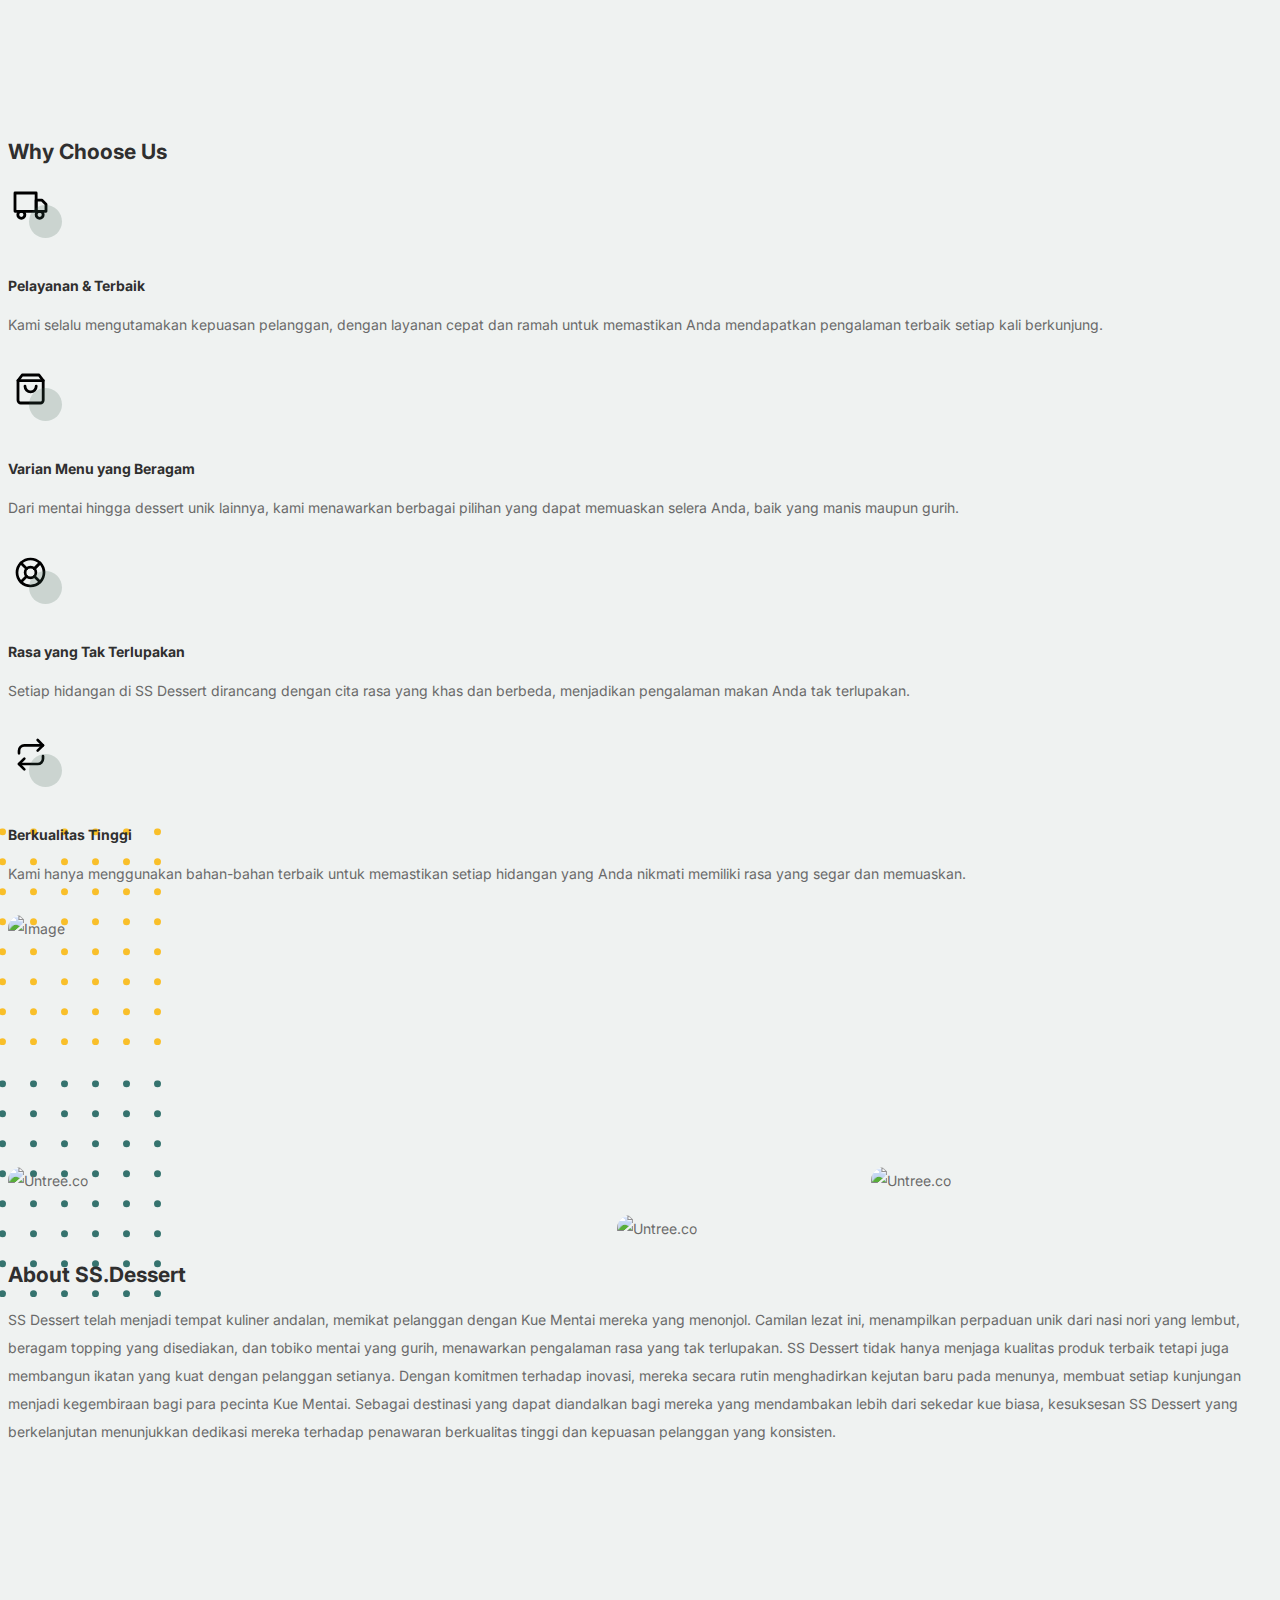
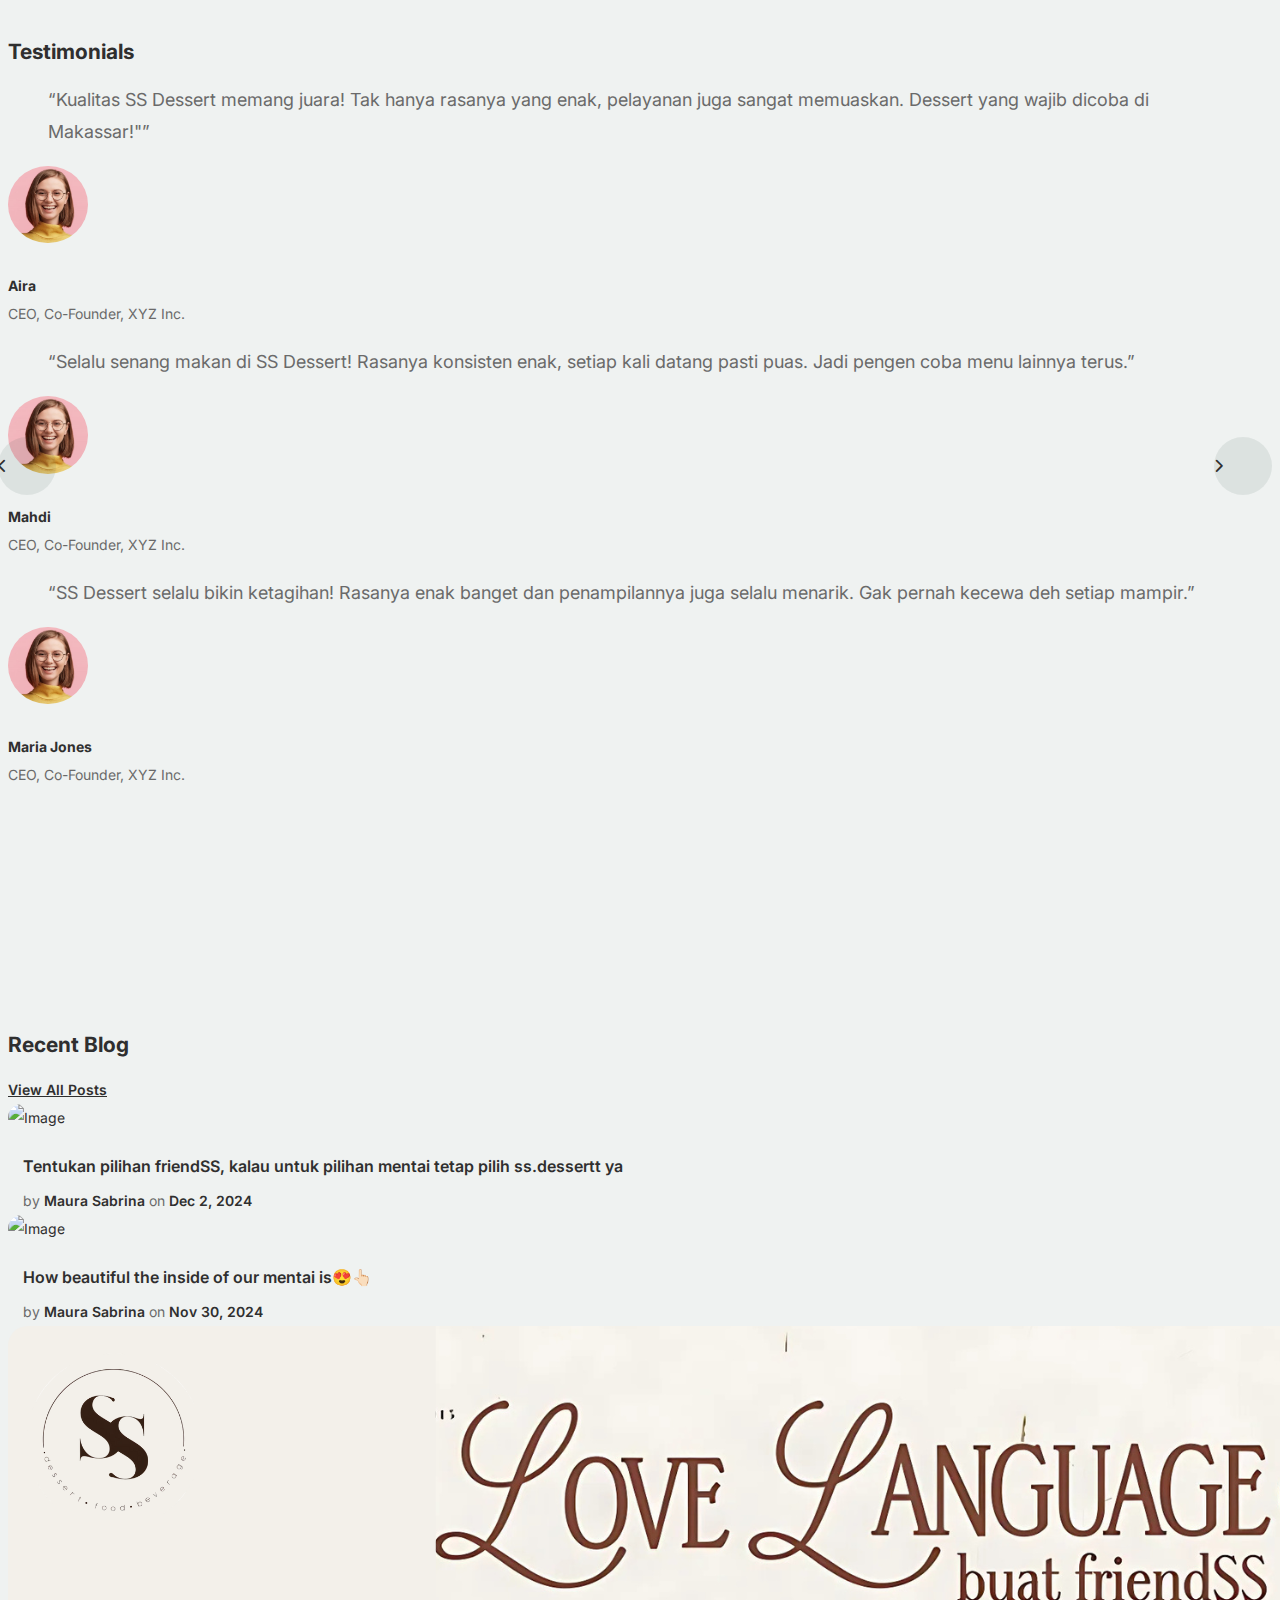
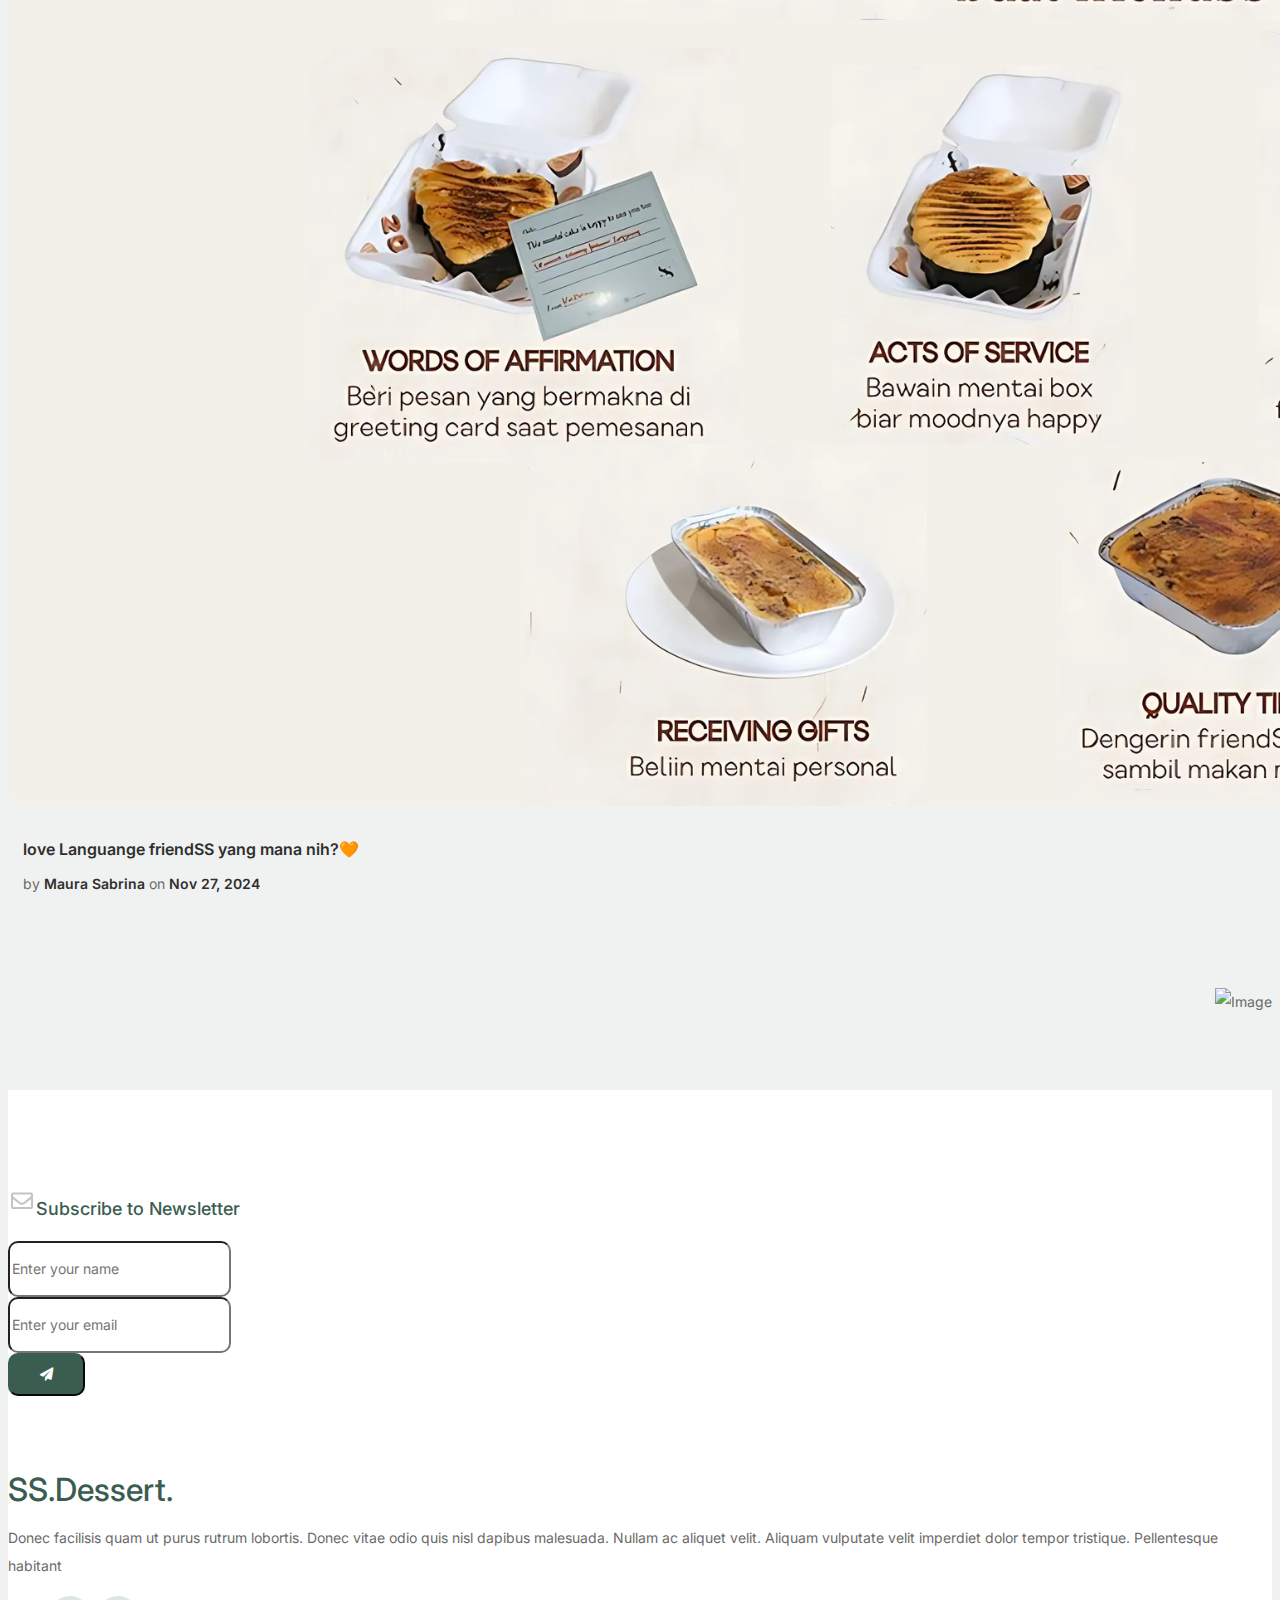
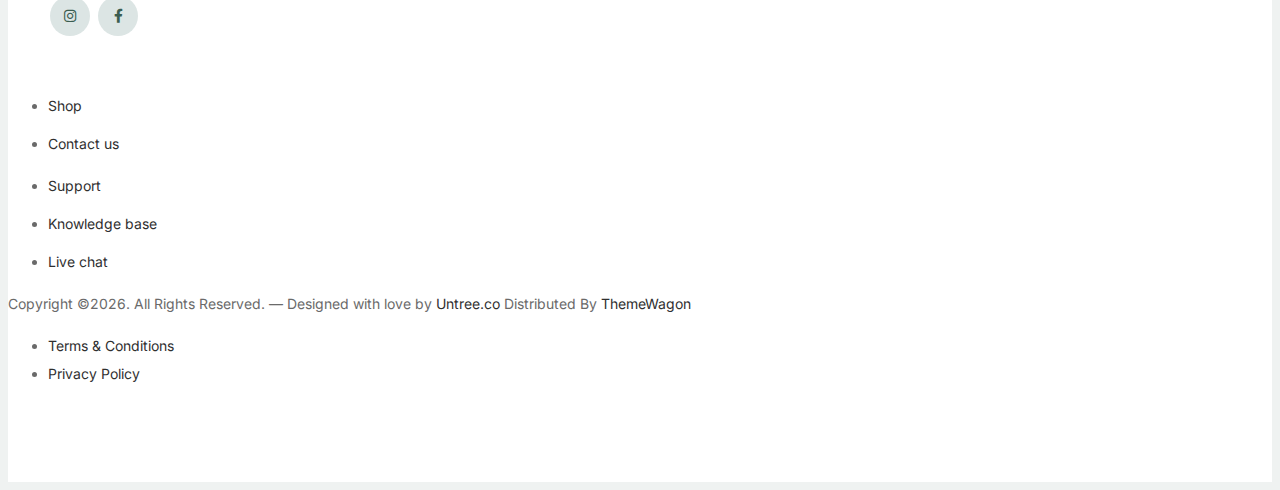
==== commit b9411cc2: "Perubahan pada html" ====
--- a/index.html
+++ b/index.html
@@ -21,7 +21,7 @@
 		<link href="https://cdnjs.cloudflare.com/ajax/libs/font-awesome/6.0.0-beta3/css/all.min.css" rel="stylesheet">
 		<link href="css/tiny-slider.css" rel="stylesheet">
 		<link href="css/style.css" rel="stylesheet">
-		<title>Furni Free Bootstrap 5 Template for Furniture and Interior Design Websites by Untree.co </title>
+		<title>SS.Dessert </title>
 	</head>
 
 	<body>
@@ -42,9 +42,6 @@
 							<a class="nav-link" href="index.html">Home</a>
 						</li>
 						<li><a class="nav-link" href="shop.html">Shop</a></li>
-						<li><a class="nav-link" href="about.html">About us</a></li>
-						<li><a class="nav-link" href="services.html">Services</a></li>
-						<li><a class="nav-link" href="blog.html">Blog</a></li>
 						<li><a class="nav-link" href="contact.html">Contact us</a></li>
 					</ul>
 
@@ -68,10 +65,8 @@
 								<p class="mb-4 fs-5"">First Mentai Cake in Makassar✨</p>
 								<p>
 									<!-- Tombol Shop Now yang mengarah ke link pembayaran Midtrans -->
-									<a href="https://app.sandbox.midtrans.com/payment-links/1733161217287" class="btn btn-secondary me-2">Shop Now</a>
-									
-									<!-- Tombol Explore yang mengarah ke halaman lain (misalnya "#") -->
-									<a href="#" class="btn btn-white-outline">Explore</a>
+									<a href="shop.html" class="btn btn-secondary me-2">Shop Now</a>
+
 								  </p>
 								  
 							</div>
@@ -152,7 +147,7 @@
 				<div class="row justify-content-between">
 					<div class="col-lg-6">
 						<h2 class="section-title">Why Choose Us</h2>
-						<p>Donec vitae odio quis nisl dapibus malesuada. Nullam ac aliquet velit. Aliquam vulputate velit imperdiet dolor tempor tristique.</p>
+		
 
 						<div class="row my-5">
 							<div class="col-6 col-md-6">
@@ -160,8 +155,8 @@
 									<div class="icon">
 										<img src="images/truck.svg" alt="Image" class="imf-fluid">
 									</div>
-									<h3>Bahan &amp; Berkualitas Tinggi</h3>
-									<p>Kami hanya menggunakan bahan-bahan terbaik untuk memastikan setiap hidangan yang Anda nikmati memiliki rasa yang segar dan memuaskan.</p>
+									<h3>Pelayanan &amp; Terbaik</h3>
+									<p>Kami selalu mengutamakan kepuasan pelanggan, dengan layanan cepat dan ramah untuk memastikan Anda mendapatkan pengalaman terbaik setiap kali berkunjung.</p>
 								</div>
 							</div>
 
@@ -190,8 +185,8 @@
 									<div class="icon">
 										<img src="images/return.svg" alt="Image" class="imf-fluid">
 									</div>
-									<h3>Pelayanan Terbaik</h3>
-									<p>Kami selalu mengutamakan kepuasan pelanggan, dengan layanan cepat dan ramah untuk memastikan Anda mendapatkan pengalaman terbaik setiap kali berkunjung.</p>
+									<h3>Berkualitas Tinggi</h3>
+									<p>Kami hanya menggunakan bahan-bahan terbaik untuk memastikan setiap hidangan yang Anda nikmati memiliki rasa yang segar dan memuaskan.</p>
 								</div>
 							</div>
 
@@ -224,16 +219,7 @@
 					</div>
 					<div class="col-lg-5 ps-lg-5">
 						<h2 class="section-title mb-4">About SS.Dessert</h2>
-						<p>SS Dessert has been a go-to culinary spot, captivating customers with their standout Mentai Cake. This delectable treat, featuring a unique blend of soft nori rice, arious toppings provided, and savory tobiko mentai, offers an unforgettable flavor experience. SS Dessert not only maintains the best product quality but also builds strong bonds with its loyal customers. With a commitment to innovation, they regularly introduce new surprises to the menu, making every visit a delight for Mentai Cake enthusiasts. As a reliable destination for those craving more than ordinary cakes, SS Dessert's sustained success speaks to their dedication to high-quality offerings and consistent customer satisfaction.</p>
-
-						<!--<ul class="list-unstyled custom-list my-4">
-							<li>Donec vitae odio quis nisl dapibus malesuada</li>
-							<li>Donec vitae odio quis nisl dapibus malesuada</li>
-							<li>Donec vitae odio quis nisl dapibus malesuada</li>
-							<li>Donec vitae odio quis nisl dapibus malesuada</li>
-						</ul>
-						-->
-						<p><a herf="#" class="btn">Explore</a></p>
+						<p>SS Dessert telah menjadi tempat kuliner andalan, memikat pelanggan dengan Kue Mentai mereka yang menonjol. Camilan lezat ini, menampilkan perpaduan unik dari nasi nori yang lembut, beragam topping yang disediakan, dan tobiko mentai yang gurih, menawarkan pengalaman rasa yang tak terlupakan. SS Dessert tidak hanya menjaga kualitas produk terbaik tetapi juga membangun ikatan yang kuat dengan pelanggan setianya. Dengan komitmen terhadap inovasi, mereka secara rutin menghadirkan kejutan baru pada menunya, membuat setiap kunjungan menjadi kegembiraan bagi para pecinta Kue Mentai. Sebagai destinasi yang dapat diandalkan bagi mereka yang mendambakan lebih dari sekedar kue biasa, kesuksesan SS Dessert yang berkelanjutan menunjukkan dedikasi mereka terhadap penawaran berkualitas tinggi dan kepuasan pelanggan yang konsisten.</p>
 					</div>
 				</div>
 			</div>
@@ -440,10 +426,8 @@
 						<div class="row links-wrap">
 							<div class="col-6 col-sm-6 col-md-3">
 								<ul class="list-unstyled">
-									<li><a href="#">About us</a></li>
-									<li><a href="#">Services</a></li>
-									<li><a href="#">Blog</a></li>
-									<li><a href="#">Contact us</a></li>
+									<li><a href="https://ecommercemaura.vercel.app/shop.html">Shop</a></li>
+									<li><a href="https://ecommercemaura.vercel.app/contact.html">Contact us</a></li>
 								</ul>
 							</div>
 
@@ -454,21 +438,6 @@
 									<li><a href="#">Live chat</a></li>
 								</ul>
 							</div>
-
-							<div class="col-6 col-sm-6 col-md-3">
-								<ul class="list-unstyled">
-									<li><a href="#">Jobs</a></li>
-									<li><a href="#">Our team</a></li>
-									<li><a href="#">Leadership</a></li>
-									<li><a href="#">Privacy Policy</a></li>
-								</ul>
-							</div>
-
-							<div class="col-6 col-sm-6 col-md-3">
-								<ul class="list-unstyled">
-									<li><a href="#">Nordic Chair</a></li>
-									<li><a href="#">Kruzo Aero</a></li>
-									<li><a href="#">Ergonomic Chair</a></li>
 								</ul>
 							</div>
 						</div>
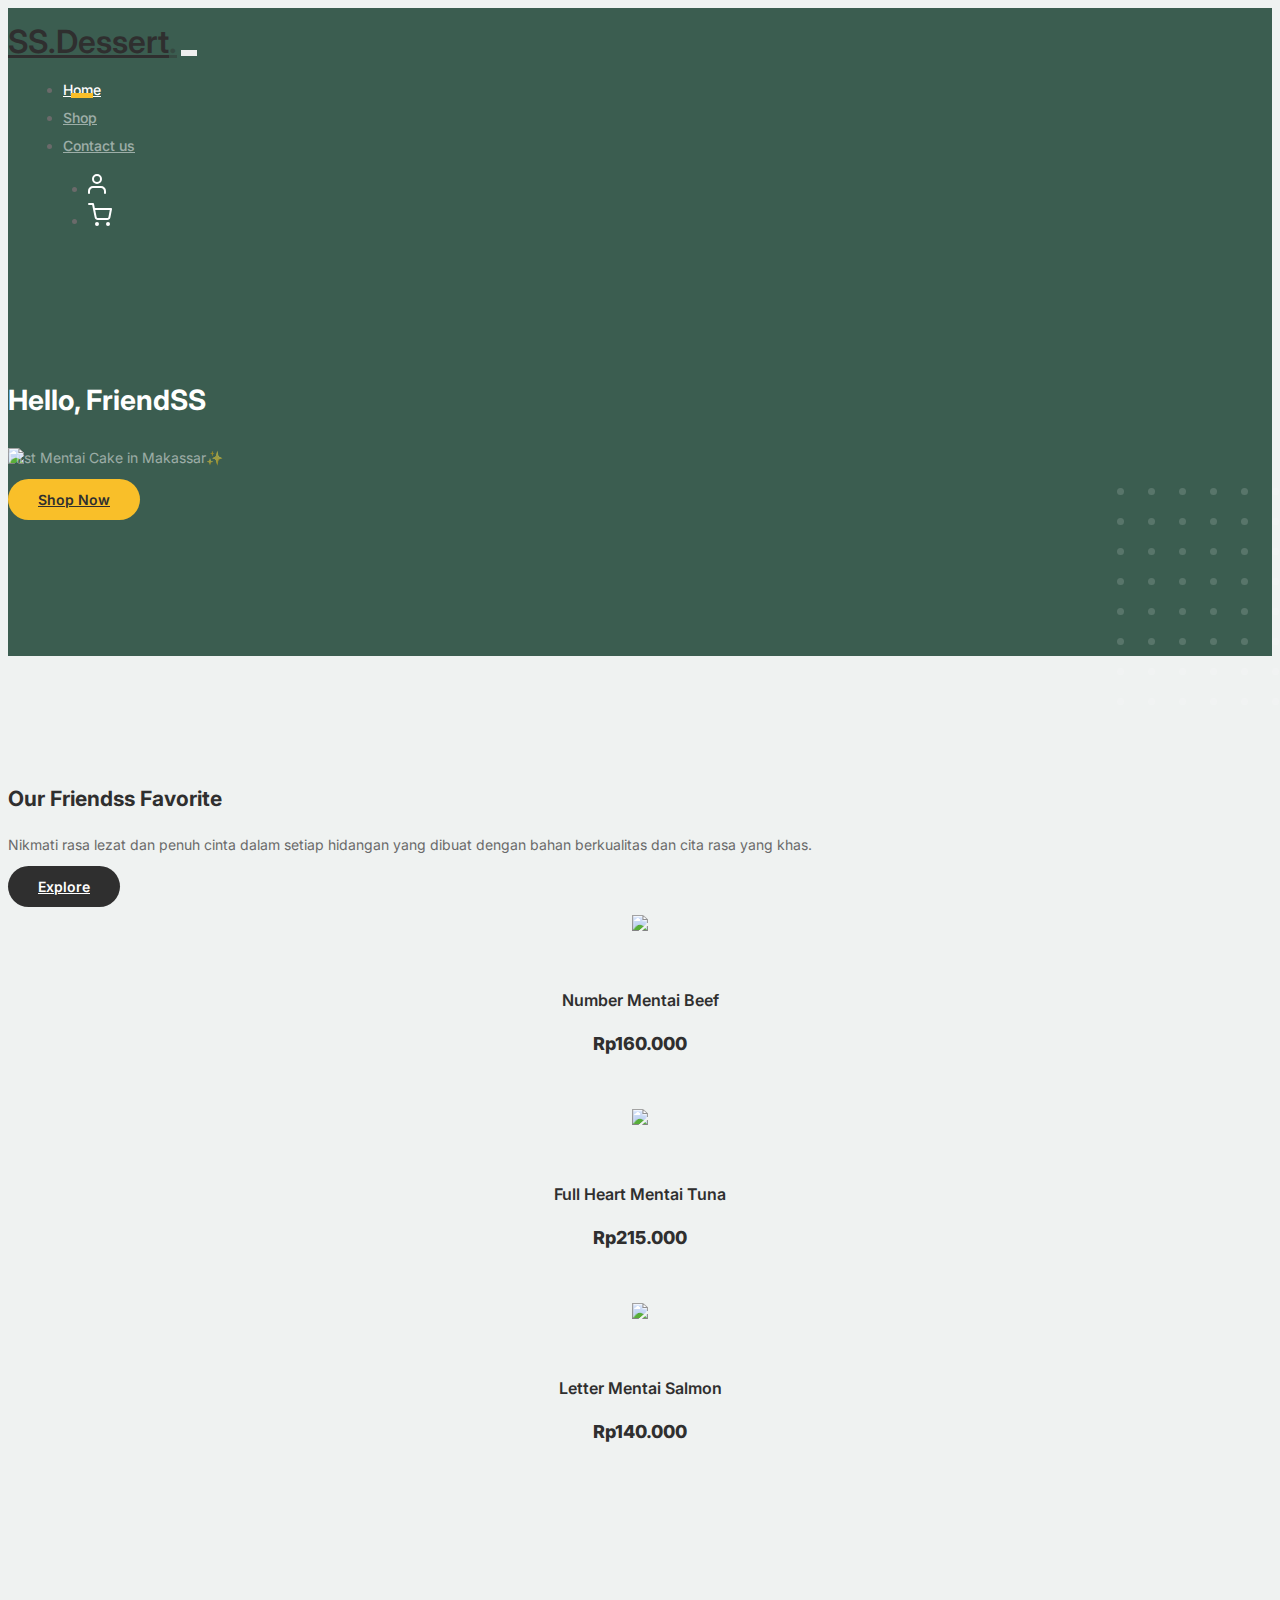
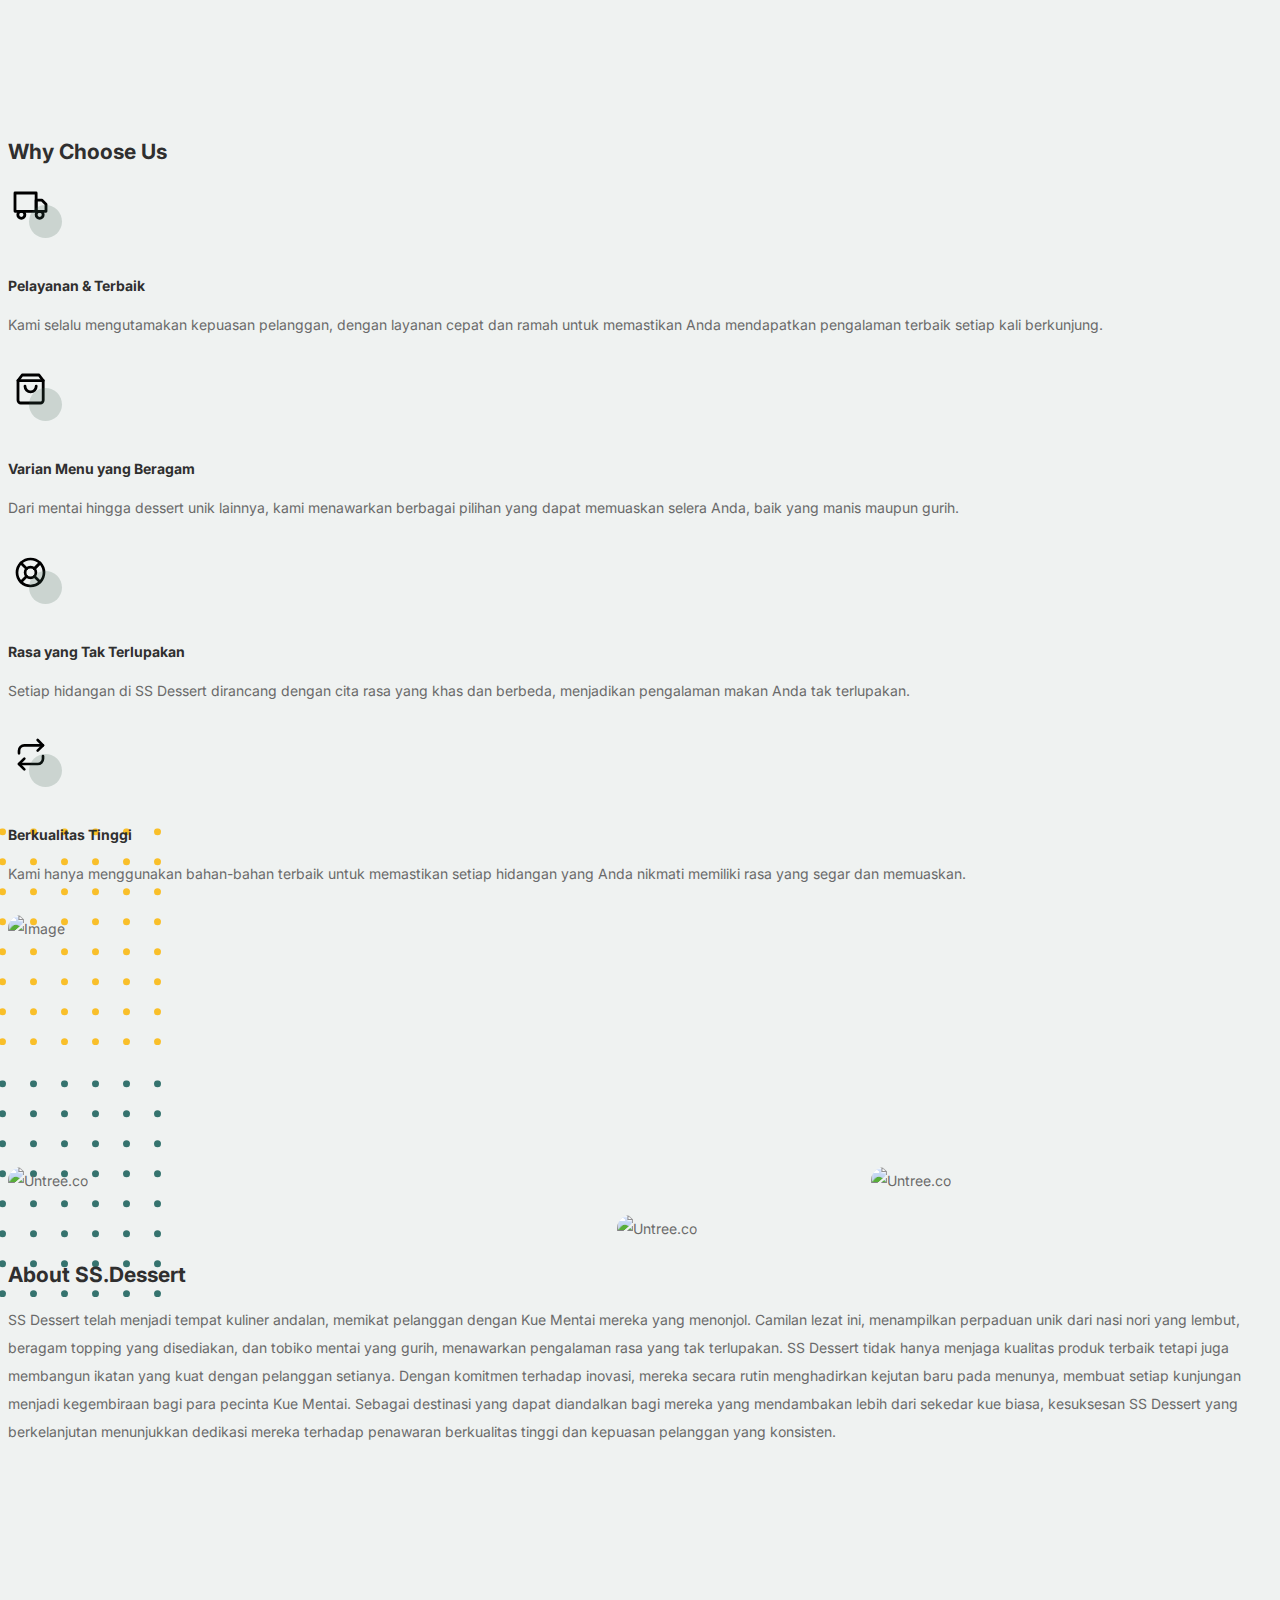
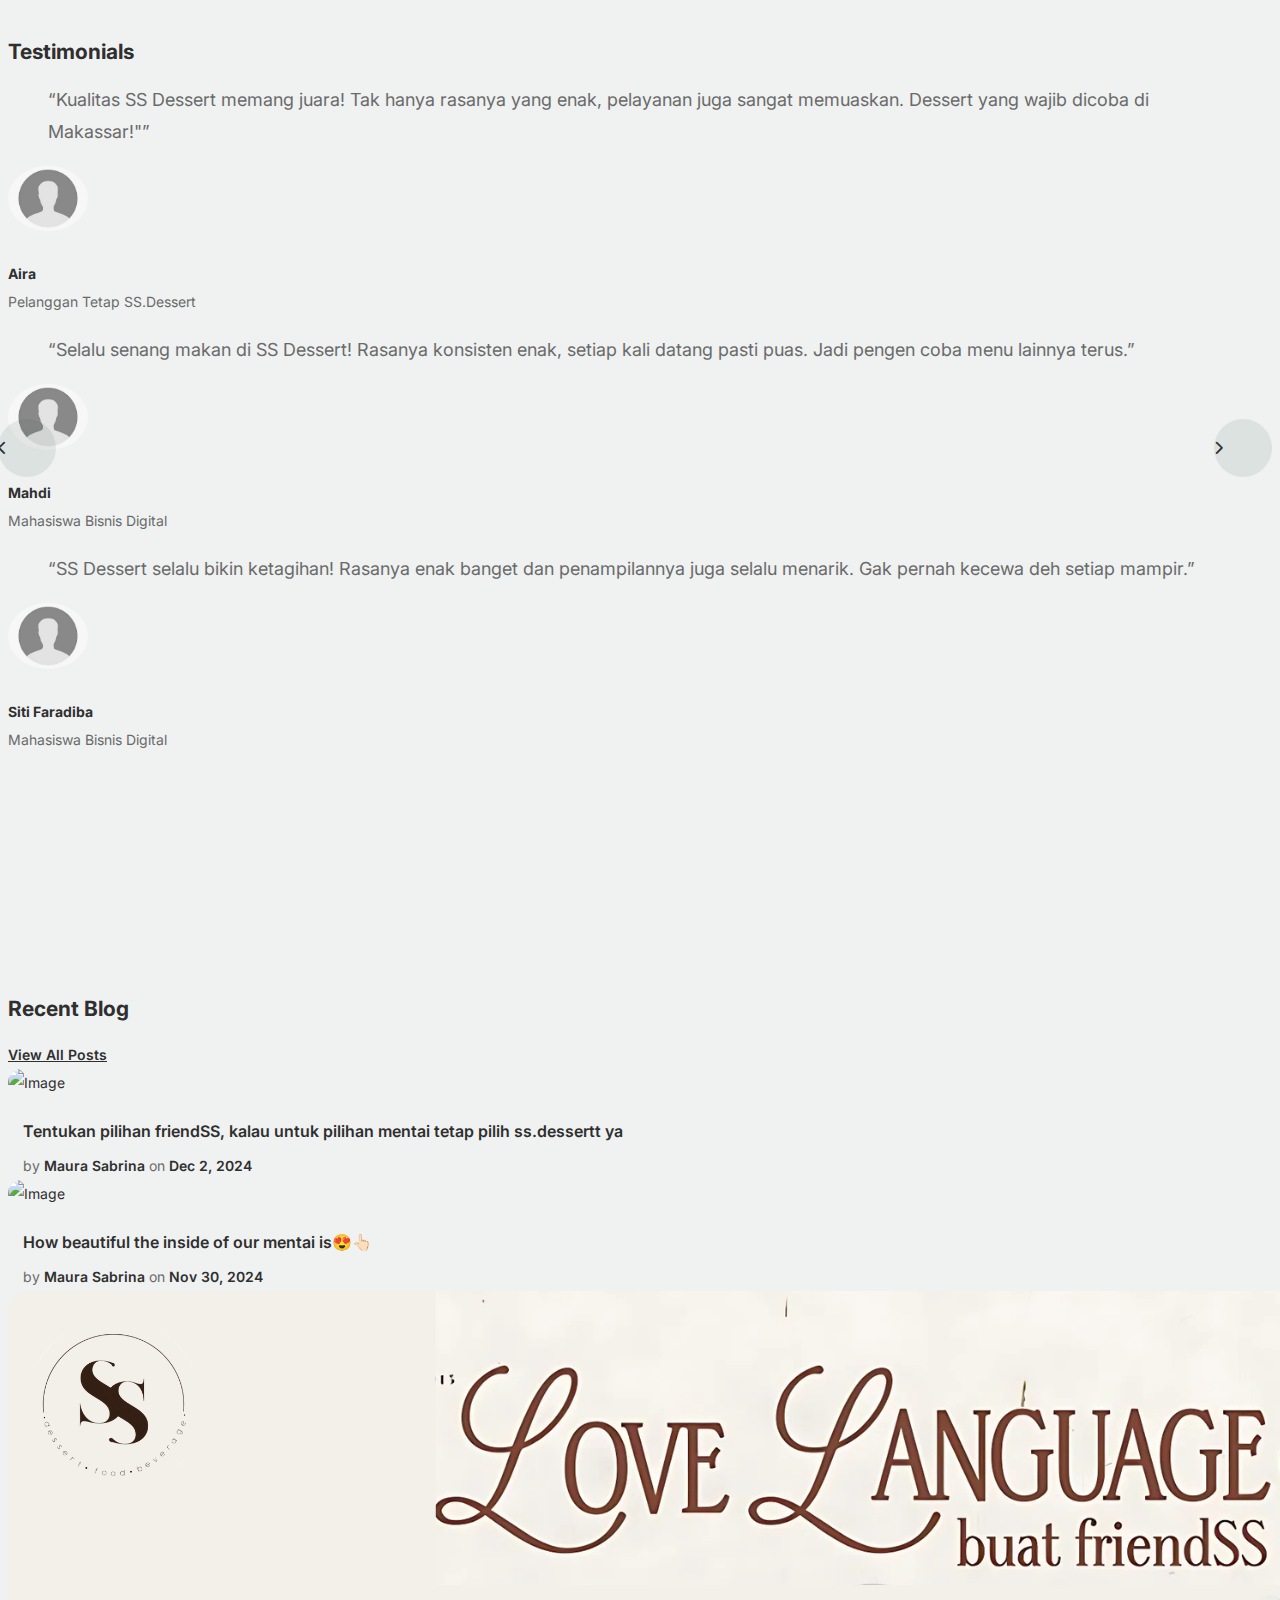
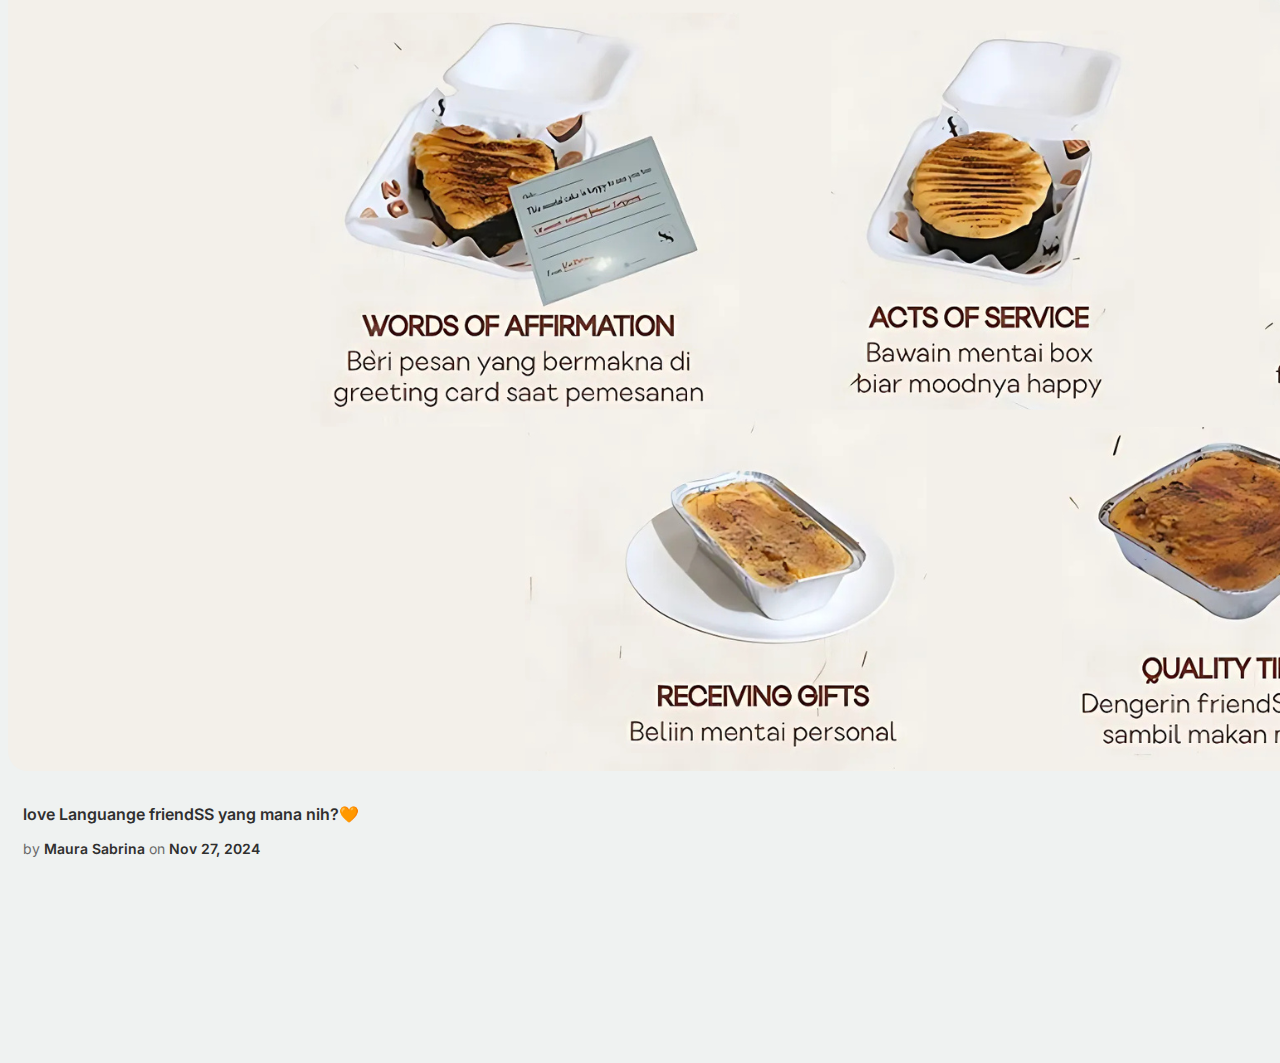
==== commit 7e524985: "Perubahan pada index.html" ====
--- a/index.html
+++ b/index.html
@@ -65,7 +65,7 @@
 								<p class="mb-4 fs-5"">First Mentai Cake in Makassar✨</p>
 								<p>
 									<!-- Tombol Shop Now yang mengarah ke link pembayaran Midtrans -->
-									<a href="shop.html" class="btn btn-secondary me-2">Shop Now</a>
+									<a href="https://ecommercemaura.vercel.app/shop.html" class="btn btn-secondary me-2">Shop Now</a>
 
 								  </p>
 								  
@@ -261,7 +261,7 @@
 														<img src="images/person-1.png" alt="Maria Jones" class="img-fluid">
 													</div>
 													<h3 class="font-weight-bold">Aira</h3>
-													<span class="position d-block mb-3">CEO, Co-Founder, XYZ Inc.</span>
+													<span class="position d-block mb-3">Pelanggan Tetap SS.Dessert</span>
 												</div>
 											</div>
 
@@ -284,7 +284,7 @@
 														<img src="images/person-1.png" alt="Maria Jones" class="img-fluid">
 													</div>
 													<h3 class="font-weight-bold">Mahdi</h3>
-													<span class="position d-block mb-3">CEO, Co-Founder, XYZ Inc.</span>
+													<span class="position d-block mb-3">Mahasiswa Bisnis Digital</span>
 												</div>
 											</div>
 
@@ -306,8 +306,8 @@
 													<div class="author-pic">
 														<img src="images/person-1.png" alt="Maria Jones" class="img-fluid">
 													</div>
-													<h3 class="font-weight-bold">Maria Jones</h3>
-													<span class="position d-block mb-3">CEO, Co-Founder, XYZ Inc.</span>
+													<h3 class="font-weight-bold">Siti Faradiba</h3>
+													<span class="position d-block mb-3">Mahasiswa Bisnis Digital</span>
 												</div>
 											</div>
 
@@ -380,91 +380,6 @@
 		</div>
 		<!-- End Blog Section -->	
 
-		<!-- Start Footer Section -->
-		<footer class="footer-section">
-			<div class="container relative">
-
-				<div class="sofa-img">
-					<img src="images/;.png" alt="Image" class="img-fluid">
-				</div>
-
-				<div class="row">
-					<div class="col-lg-8">
-						<div class="subscription-form">
-							<h3 class="d-flex align-items-center"><span class="me-1"><img src="images/envelope-outline.svg" alt="Image" class="img-fluid"></span><span>Subscribe to Newsletter</span></h3>
-
-							<form action="#" class="row g-3">
-								<div class="col-auto">
-									<input type="text" class="form-control" placeholder="Enter your name">
-								</div>
-								<div class="col-auto">
-									<input type="email" class="form-control" placeholder="Enter your email">
-								</div>
-								<div class="col-auto">
-									<button class="btn btn-primary">
-										<span class="fa fa-paper-plane"></span>
-									</button>
-								</div>
-							</form>
-
-						</div>
-					</div>
-				</div>
-
-				<div class="row g-5 mb-5">
-					<div class="col-lg-4">
-						<div class="mb-4 footer-logo-wrap"><a href="#" class="footer-logo">SS.Dessert<span>.</span></a></div>
-						<p class="mb-4">Donec facilisis quam ut purus rutrum lobortis. Donec vitae odio quis nisl dapibus malesuada. Nullam ac aliquet velit. Aliquam vulputate velit imperdiet dolor tempor tristique. Pellentesque habitant</p>
-
-						<ul class="list-unstyled custom-social">
-							<li><a href="#"><span class="fa fa-brands fa-instagram"></https://www.instagram.com/ss.dessertt/></a></li>
-							<li><a href="#"><span class="fa fa-brands fa-facebook-f"></span></a></li>
-						</ul>
-					</div>
-
-					<div class="col-lg-8">
-						<div class="row links-wrap">
-							<div class="col-6 col-sm-6 col-md-3">
-								<ul class="list-unstyled">
-									<li><a href="https://ecommercemaura.vercel.app/shop.html">Shop</a></li>
-									<li><a href="https://ecommercemaura.vercel.app/contact.html">Contact us</a></li>
-								</ul>
-							</div>
-
-							<div class="col-6 col-sm-6 col-md-3">
-								<ul class="list-unstyled">
-									<li><a href="#">Support</a></li>
-									<li><a href="#">Knowledge base</a></li>
-									<li><a href="#">Live chat</a></li>
-								</ul>
-							</div>
-								</ul>
-							</div>
-						</div>
-					</div>
-
-				</div>
-
-				<div class="border-top copyright">
-					<div class="row pt-4">
-						<div class="col-lg-6">
-							<p class="mb-2 text-center text-lg-start">Copyright &copy;<script>document.write(new Date().getFullYear());</script>. All Rights Reserved. &mdash; Designed with love by <a href="https://untree.co">Untree.co</a> Distributed By <a hreff="https://themewagon.com">ThemeWagon</a>  <!-- License information: https://untree.co/license/ -->
-            </p>
-						</div>
-
-						<div class="col-lg-6 text-center text-lg-end">
-							<ul class="list-unstyled d-inline-flex ms-auto">
-								<li class="me-4"><a href="#">Terms &amp; Conditions</a></li>
-								<li><a href="#">Privacy Policy</a></li>
-							</ul>
-						</div>
-
-					</div>
-				</div>
-
-			</div>
-		</footer>
-		<!-- End Footer Section -->	
 
 
 		<script src="js/bootstrap.bundle.min.js"></script>
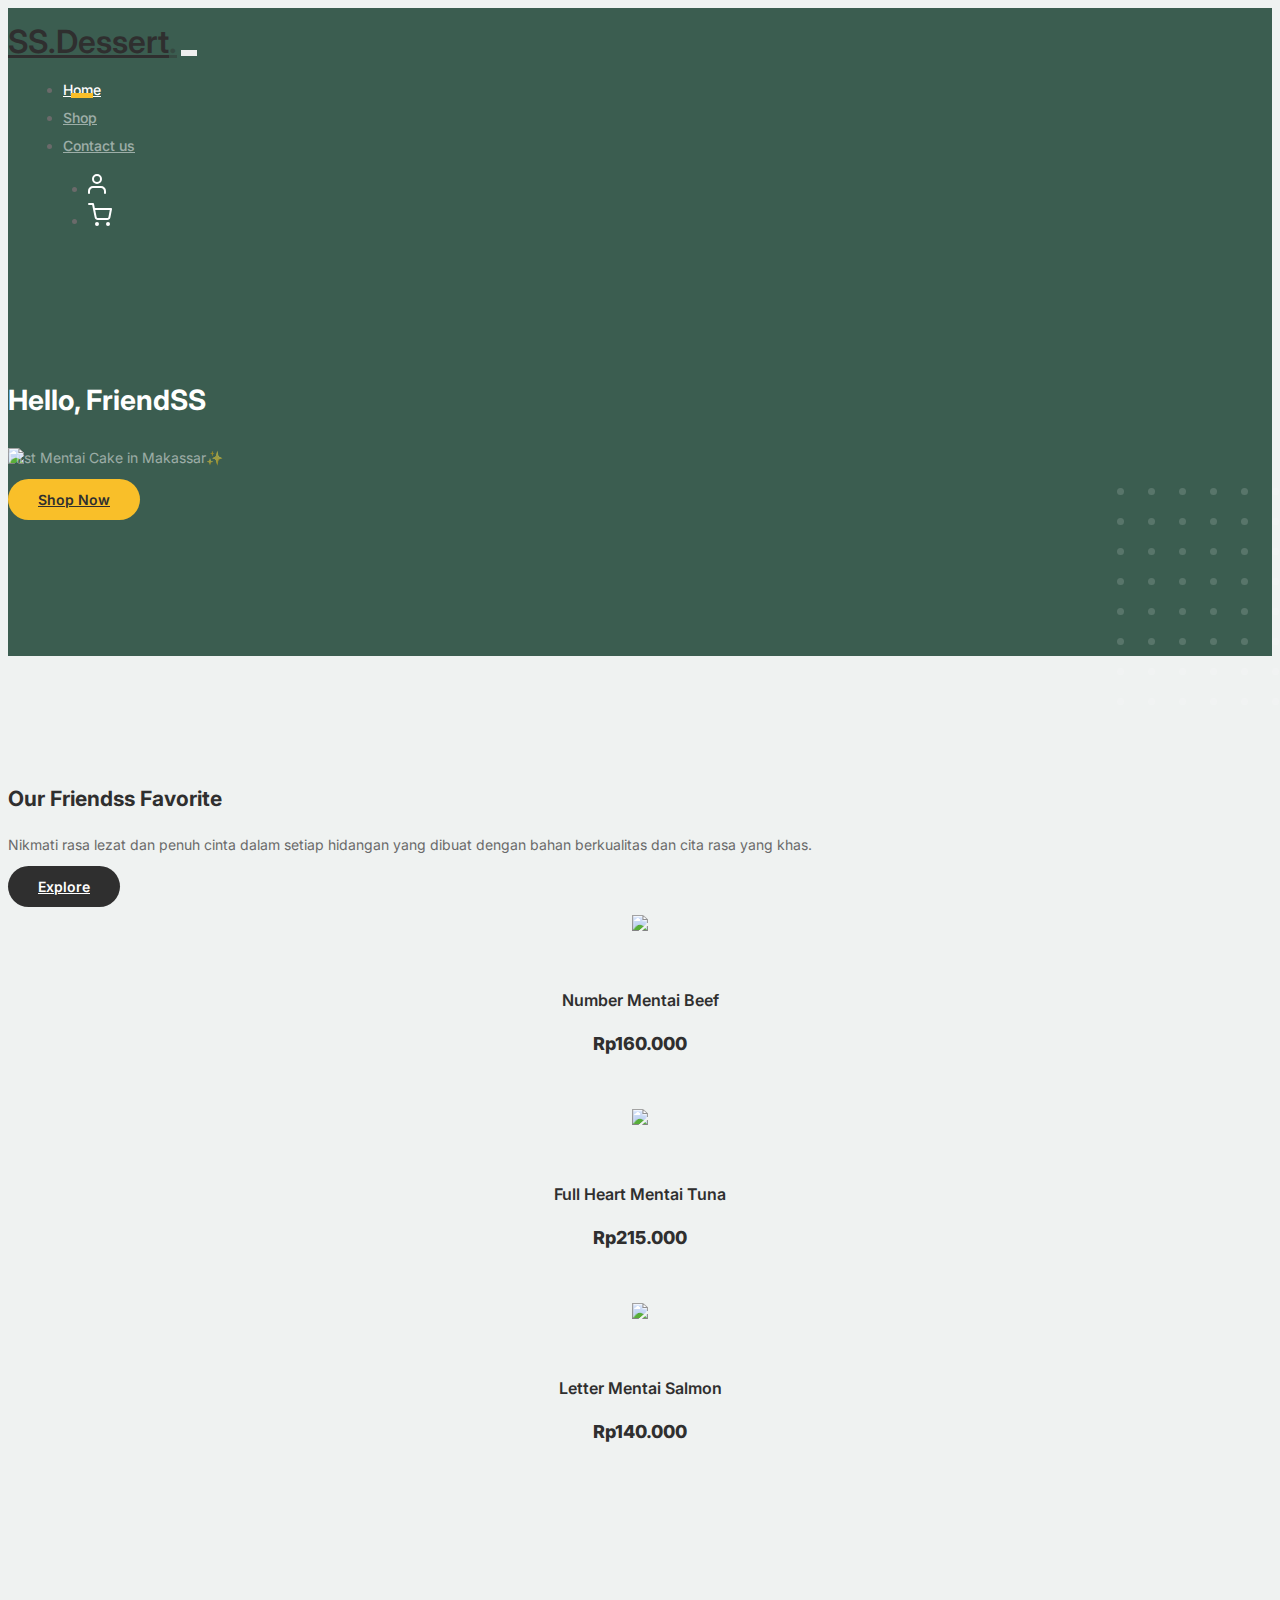
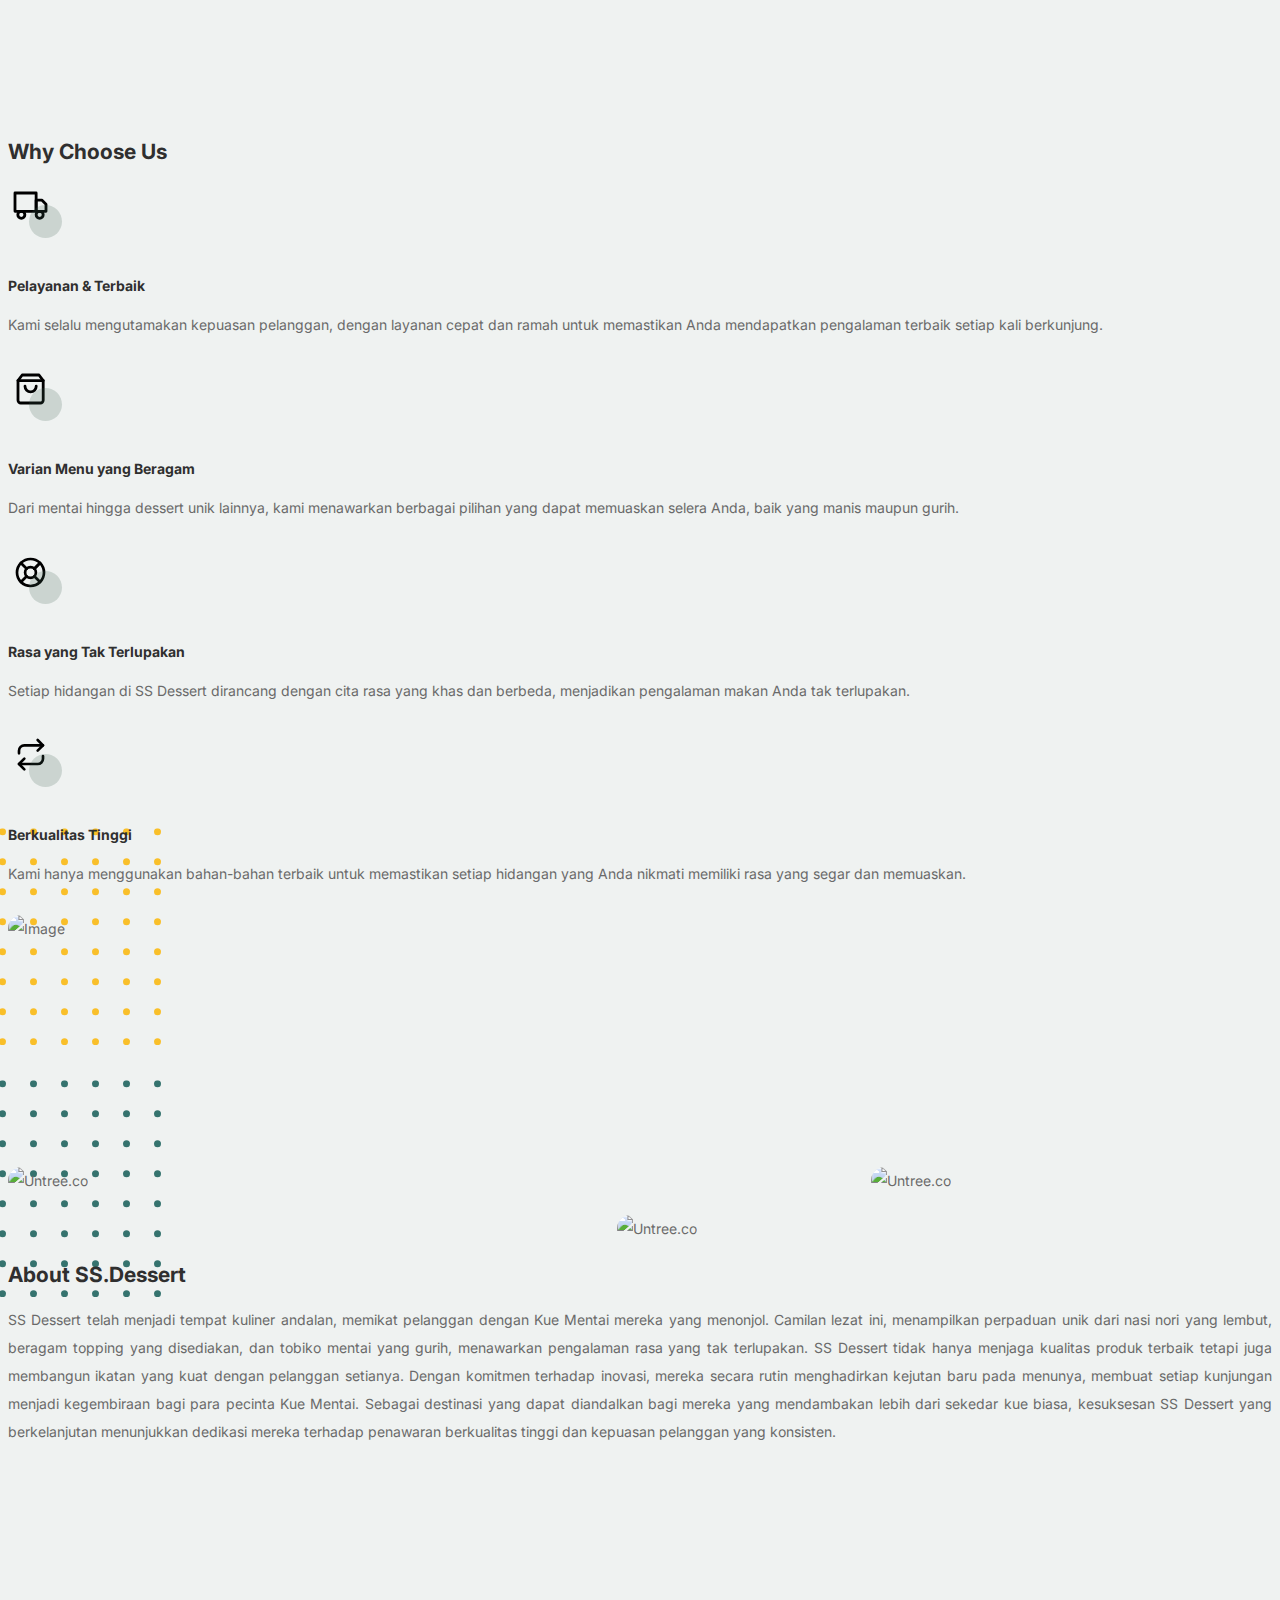
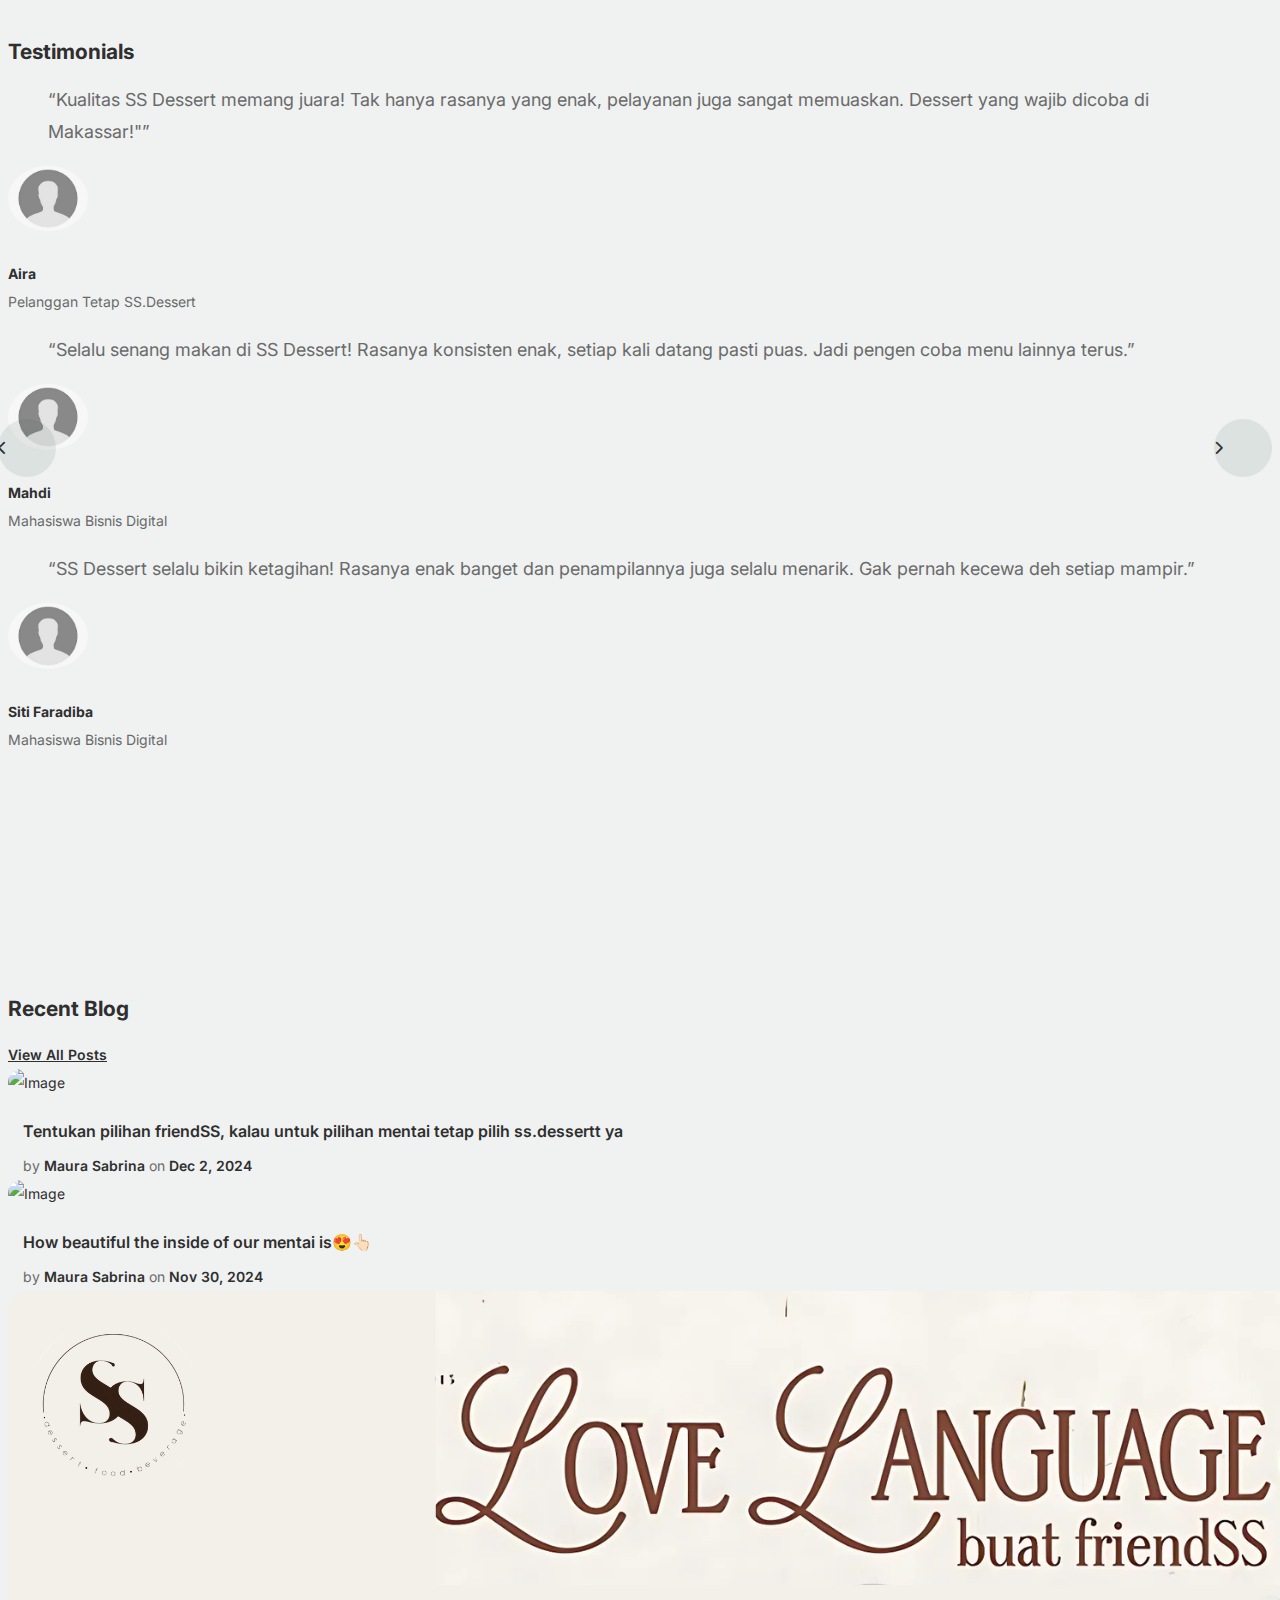
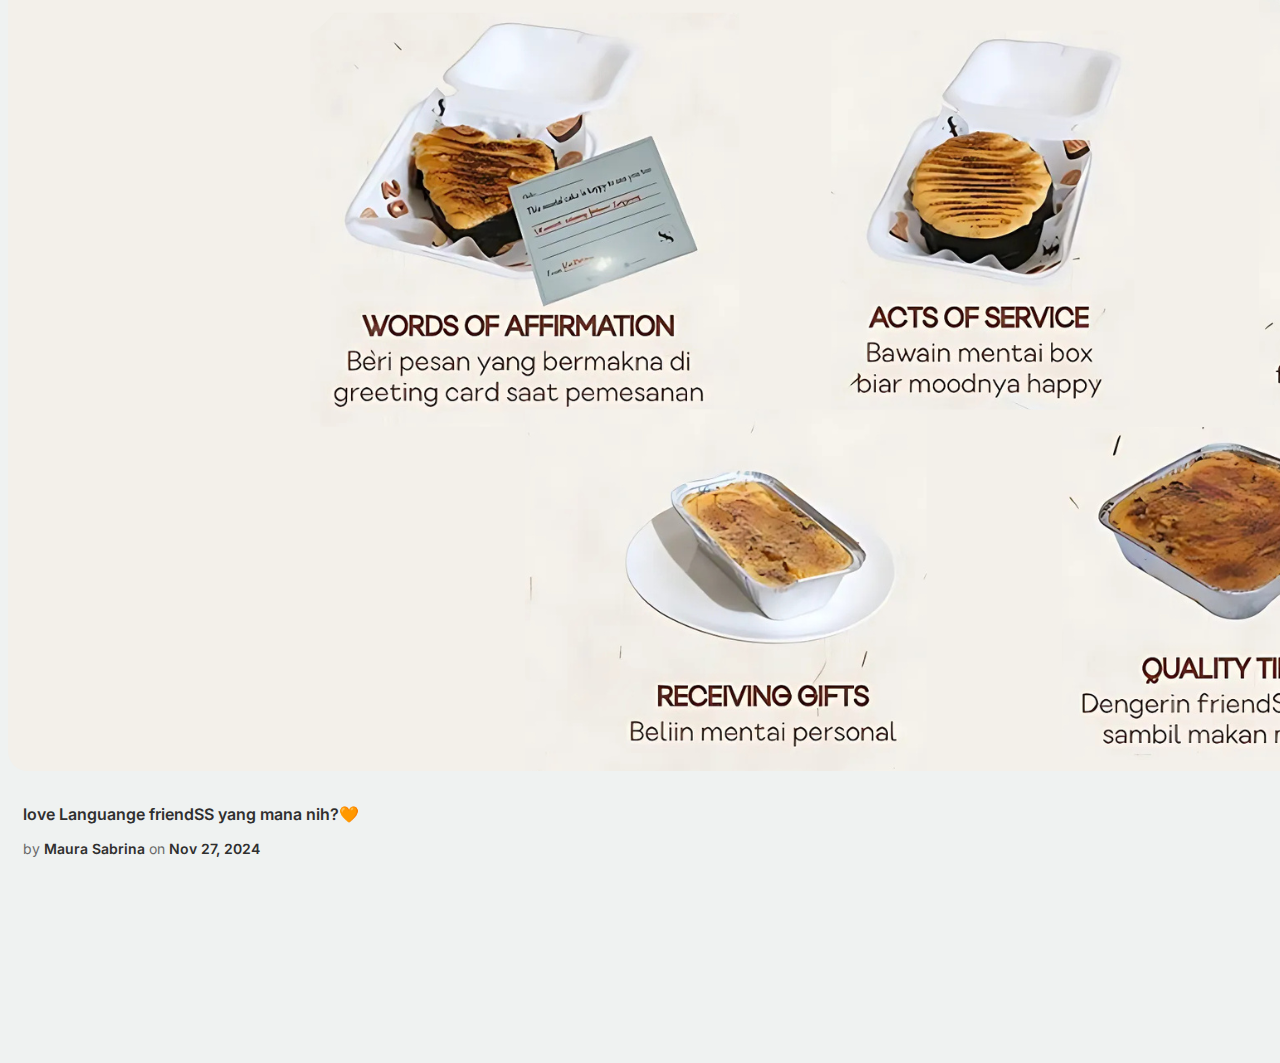
==== commit 1e11ef52: "Perubahan pada Index.html" ====
--- a/index.html
+++ b/index.html
@@ -219,7 +219,7 @@
 					</div>
 					<div class="col-lg-5 ps-lg-5">
 						<h2 class="section-title mb-4">About SS.Dessert</h2>
-						<p>SS Dessert telah menjadi tempat kuliner andalan, memikat pelanggan dengan Kue Mentai mereka yang menonjol. Camilan lezat ini, menampilkan perpaduan unik dari nasi nori yang lembut, beragam topping yang disediakan, dan tobiko mentai yang gurih, menawarkan pengalaman rasa yang tak terlupakan. SS Dessert tidak hanya menjaga kualitas produk terbaik tetapi juga membangun ikatan yang kuat dengan pelanggan setianya. Dengan komitmen terhadap inovasi, mereka secara rutin menghadirkan kejutan baru pada menunya, membuat setiap kunjungan menjadi kegembiraan bagi para pecinta Kue Mentai. Sebagai destinasi yang dapat diandalkan bagi mereka yang mendambakan lebih dari sekedar kue biasa, kesuksesan SS Dessert yang berkelanjutan menunjukkan dedikasi mereka terhadap penawaran berkualitas tinggi dan kepuasan pelanggan yang konsisten.</p>
+						<p style="text-align: justify;">SS Dessert telah menjadi tempat kuliner andalan, memikat pelanggan dengan Kue Mentai mereka yang menonjol. Camilan lezat ini, menampilkan perpaduan unik dari nasi nori yang lembut, beragam topping yang disediakan, dan tobiko mentai yang gurih, menawarkan pengalaman rasa yang tak terlupakan. SS Dessert tidak hanya menjaga kualitas produk terbaik tetapi juga membangun ikatan yang kuat dengan pelanggan setianya. Dengan komitmen terhadap inovasi, mereka secara rutin menghadirkan kejutan baru pada menunya, membuat setiap kunjungan menjadi kegembiraan bagi para pecinta Kue Mentai. Sebagai destinasi yang dapat diandalkan bagi mereka yang mendambakan lebih dari sekedar kue biasa, kesuksesan SS Dessert yang berkelanjutan menunjukkan dedikasi mereka terhadap penawaran berkualitas tinggi dan kepuasan pelanggan yang konsisten.</p>
 					</div>
 				</div>
 			</div>
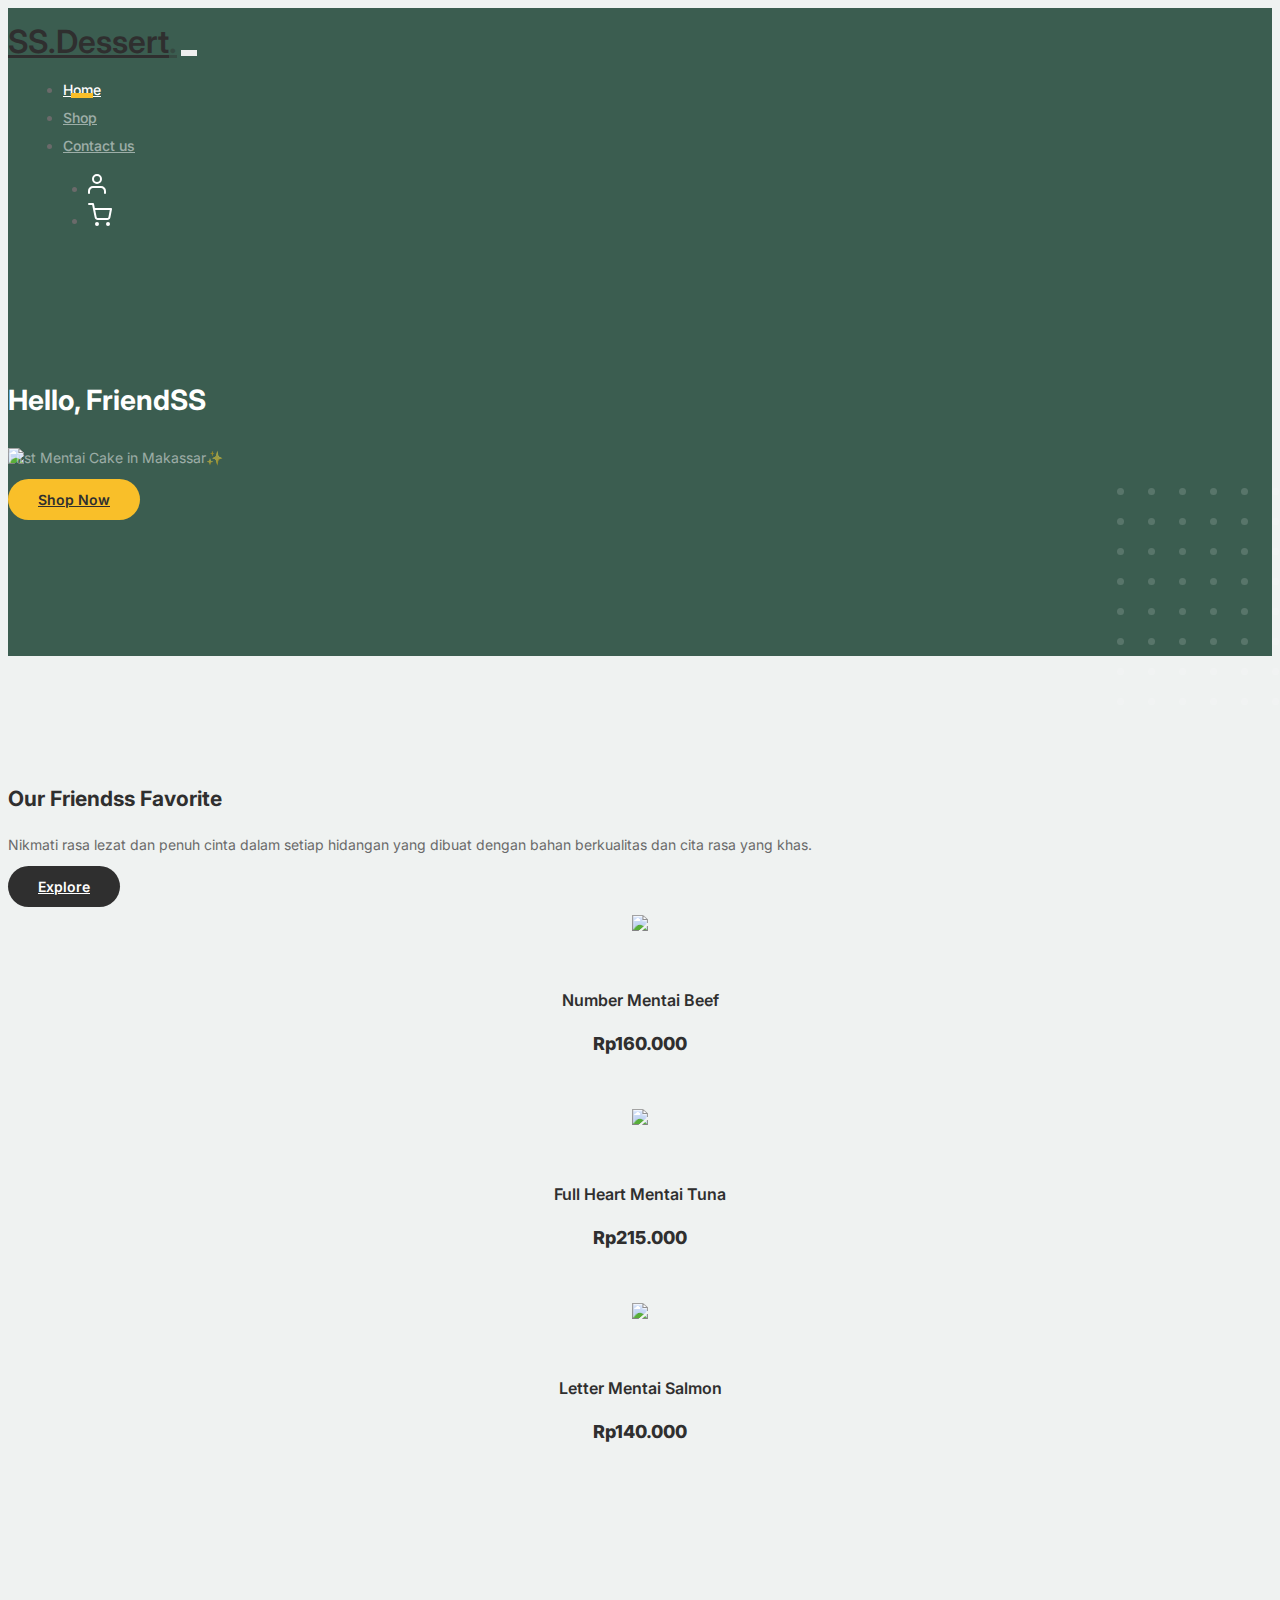
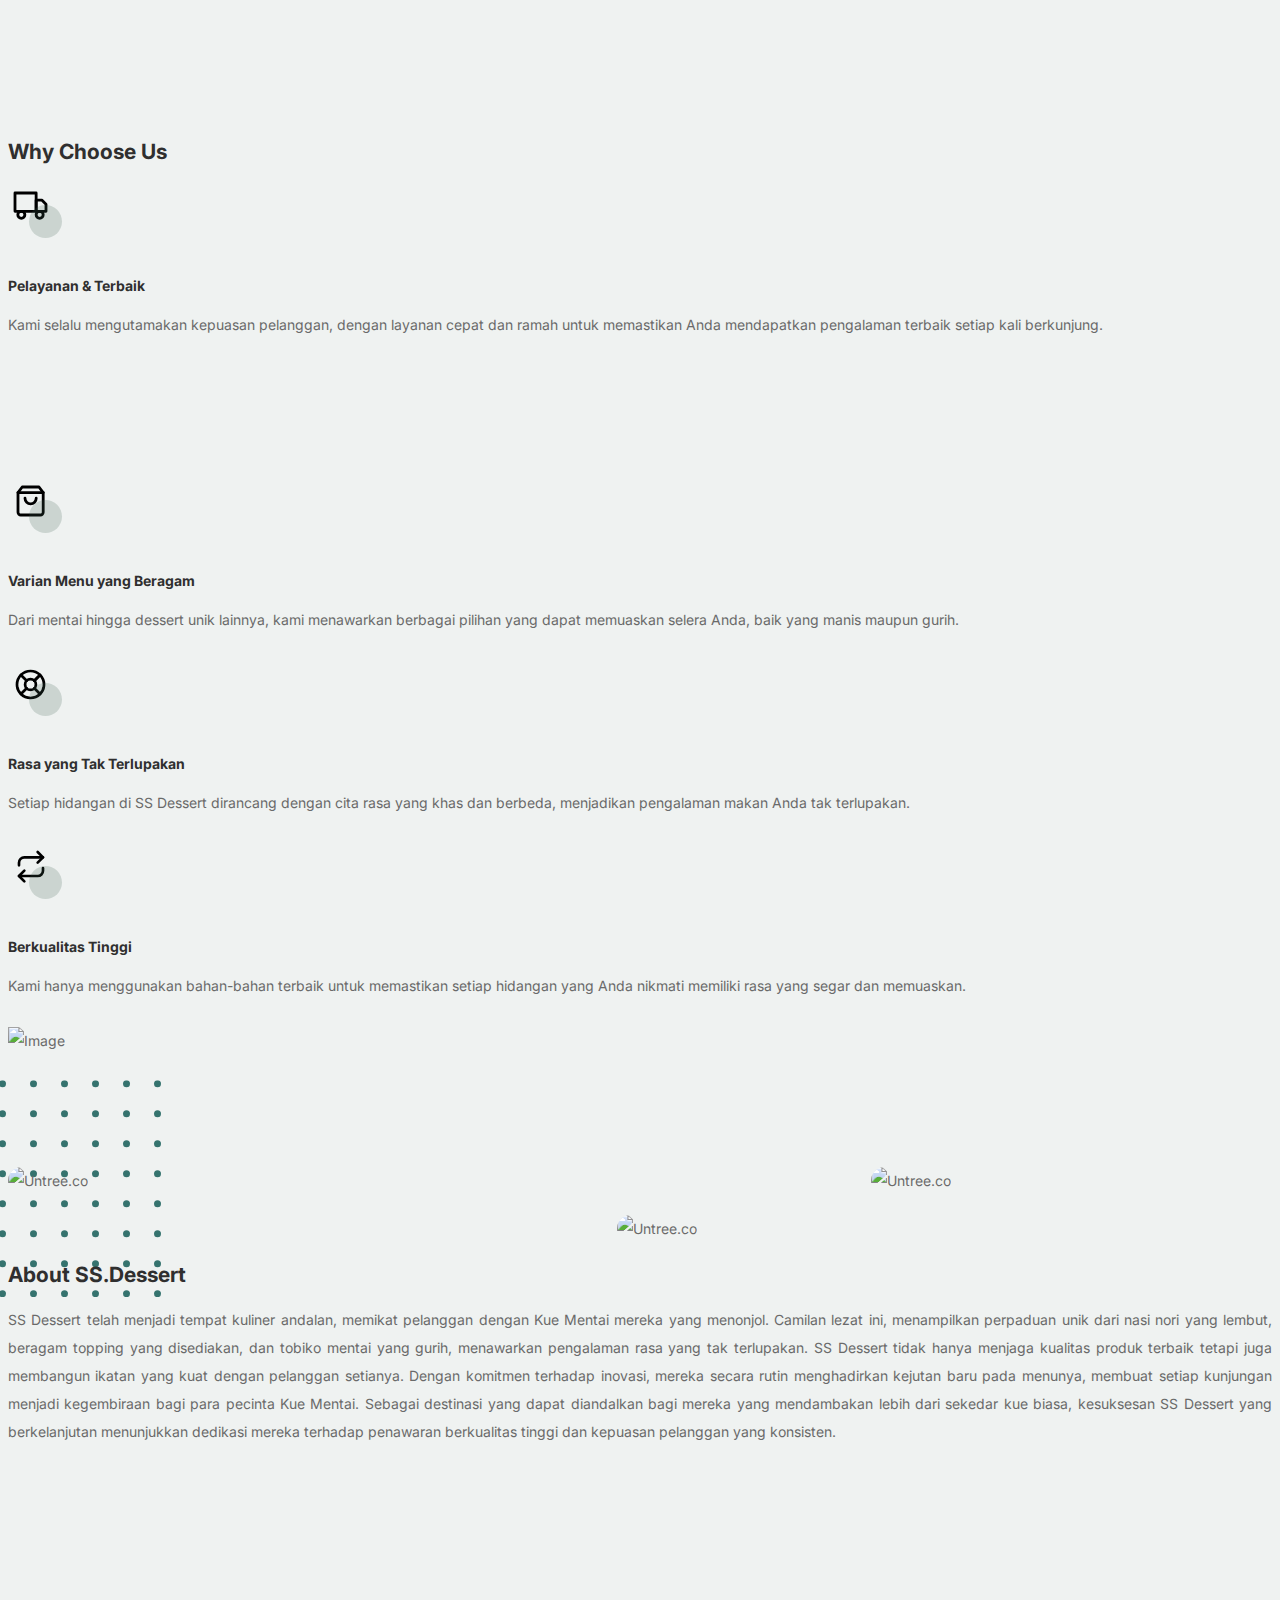
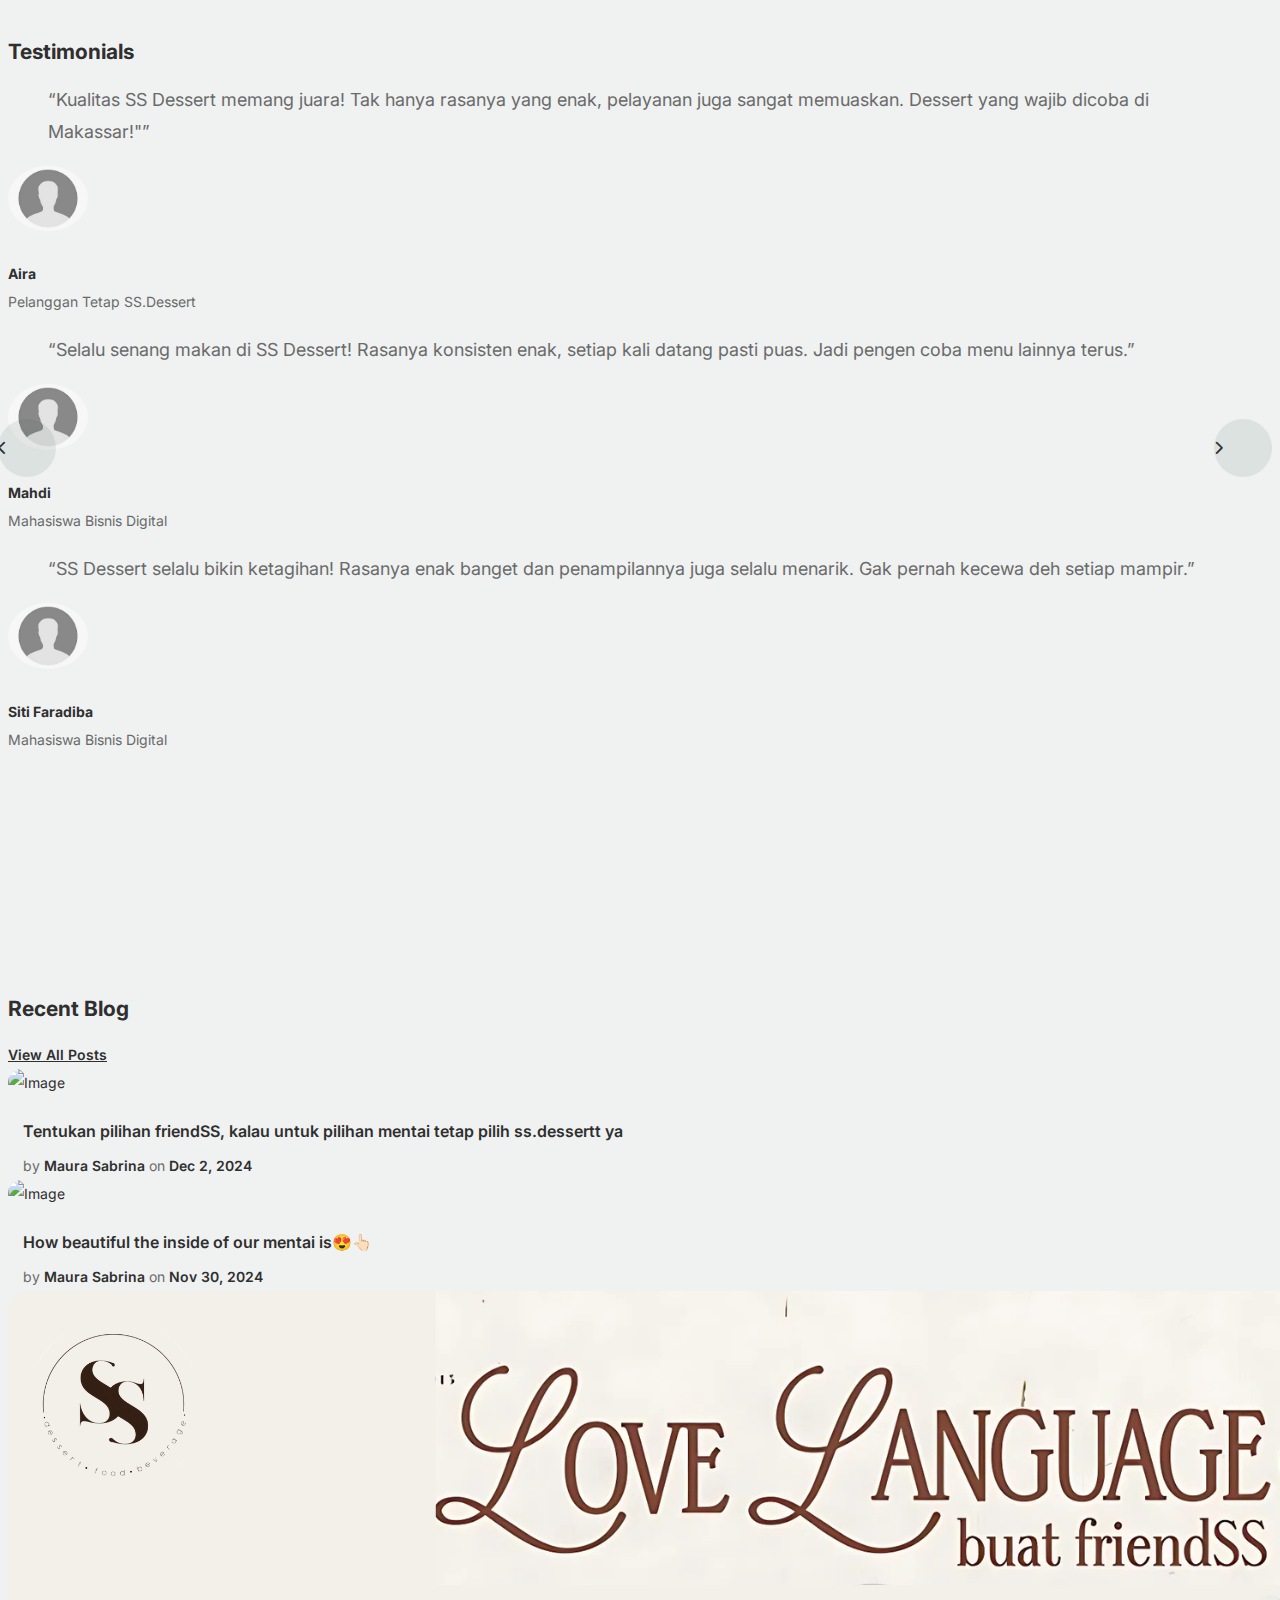
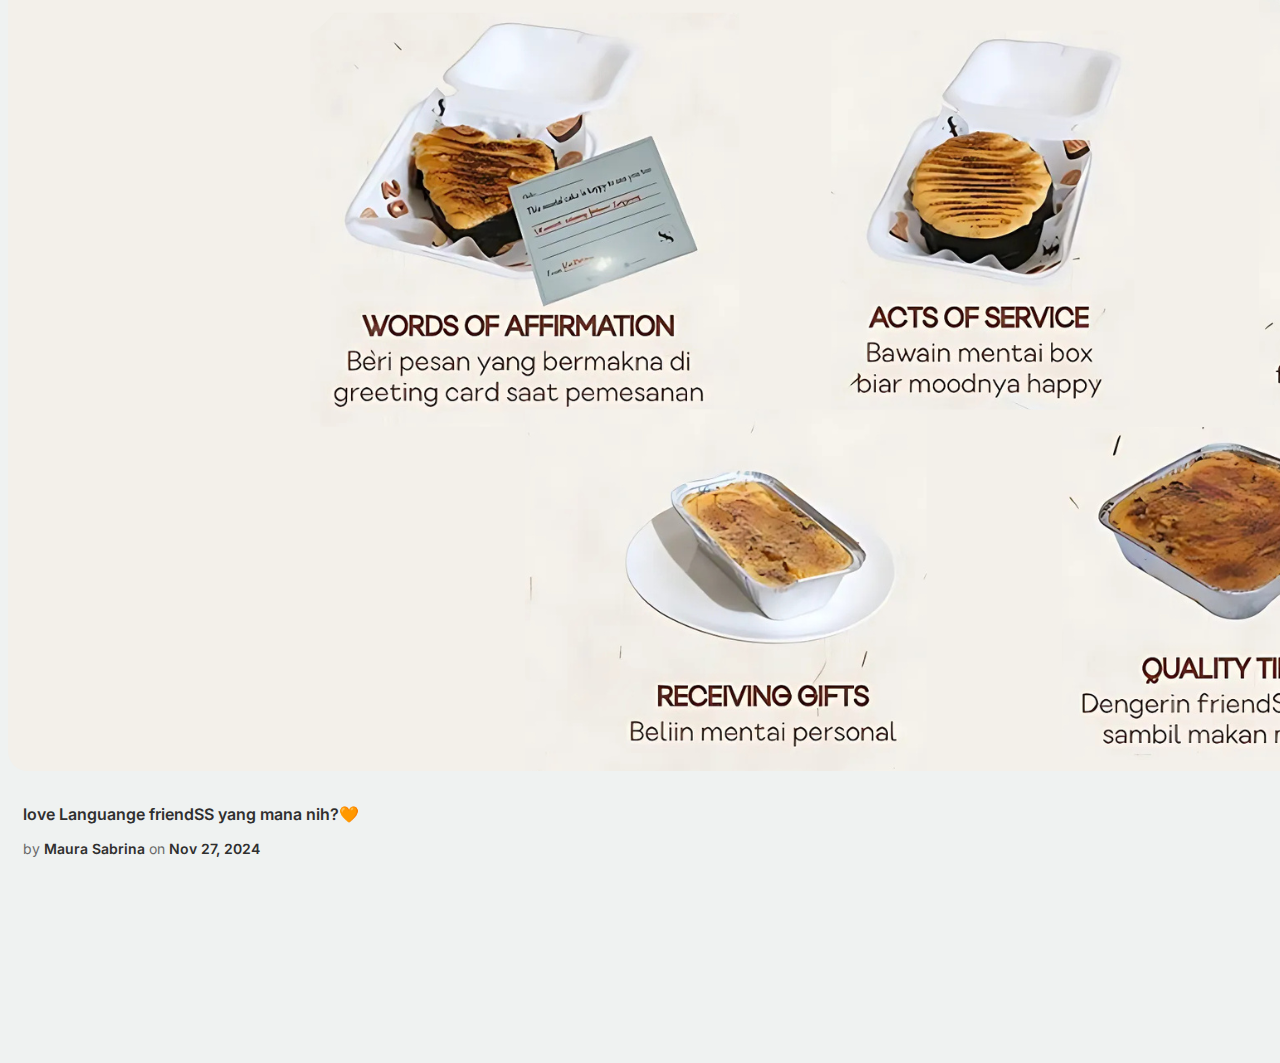
==== commit ecbc5d4f: "Perubahan pada Index.html" ====
--- a/index.html
+++ b/index.html
@@ -142,24 +142,28 @@
 		<!-- End Product Section -->
 
 		<!-- Start Why Choose Us Section -->
-		<div class="why-choose-section">
-			<div class="container">
-				<div class="row justify-content-between">
-					<div class="col-lg-6">
-						<h2 class="section-title">Why Choose Us</h2>
-		
-
-						<div class="row my-5">
-							<div class="col-6 col-md-6">
-								<div class="feature">
-									<div class="icon">
-										<img src="images/truck.svg" alt="Image" class="imf-fluid">
-									</div>
-									<h3>Pelayanan &amp; Terbaik</h3>
-									<p>Kami selalu mengutamakan kepuasan pelanggan, dengan layanan cepat dan ramah untuk memastikan Anda mendapatkan pengalaman terbaik setiap kali berkunjung.</p>
-								</div>
-							</div>
-
+<div class="why-choose-section">
+	<div class="container">
+	  <div class="row justify-content-between">
+		<div class="col-lg-6">
+		  <h2 class="section-title">Why Choose Us</h2>
+  
+		  <div class="row my-5">
+			<div class="col-6 col-md-6">
+			  <div class="feature">
+				<div class="icon">
+				  <img src="images/truck.svg" alt="Image" class="imf-fluid">
+				</div>
+				<h3>Pelayanan &amp; Terbaik</h3>
+				<p>Kami selalu mengutamakan kepuasan pelanggan, dengan layanan cepat dan ramah untuk memastikan Anda mendapatkan pengalaman terbaik setiap kali berkunjung.</p>
+			  </div>
+			</div>
+		  </div>
+		</div>
+	  </div>
+	</div>
+  </div>
+  <!-- End Why Choose Us Section -->
 							<div class="col-6 col-md-6">
 								<div class="feature">
 									<div class="icon">
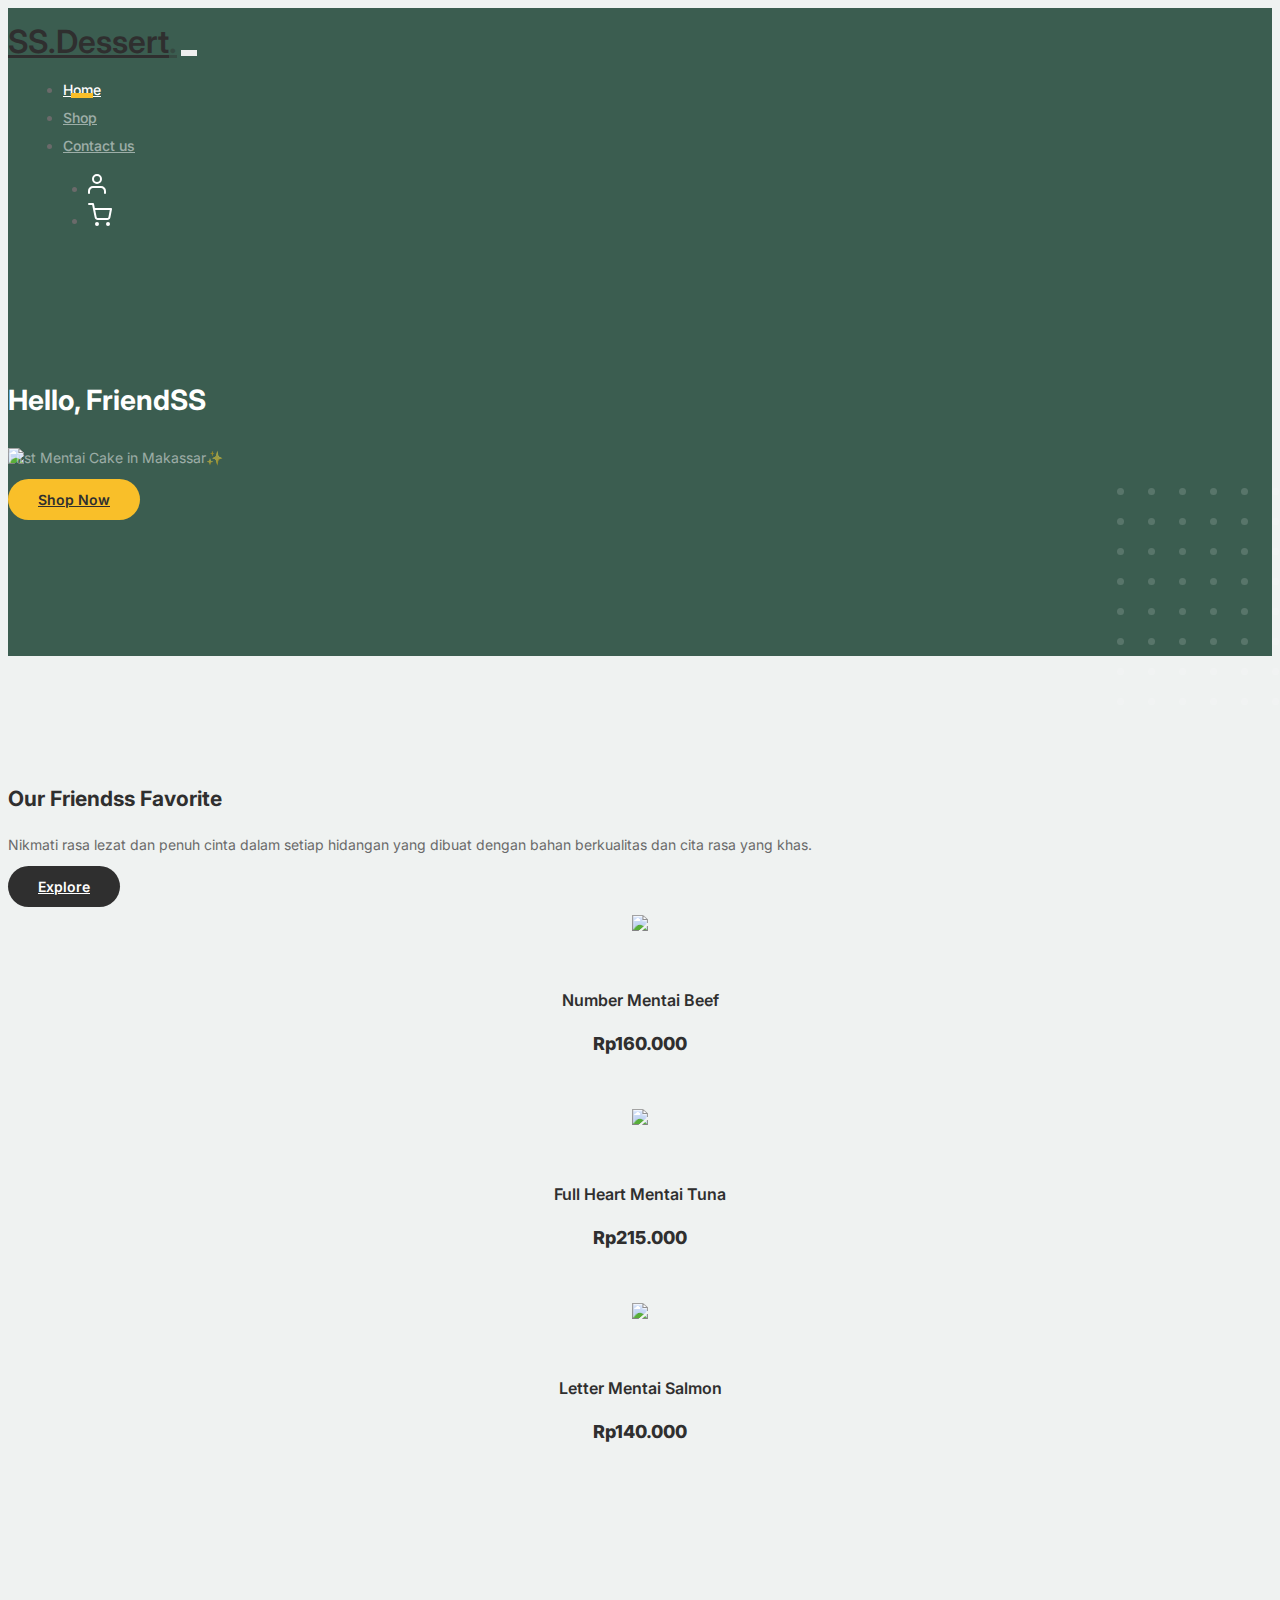
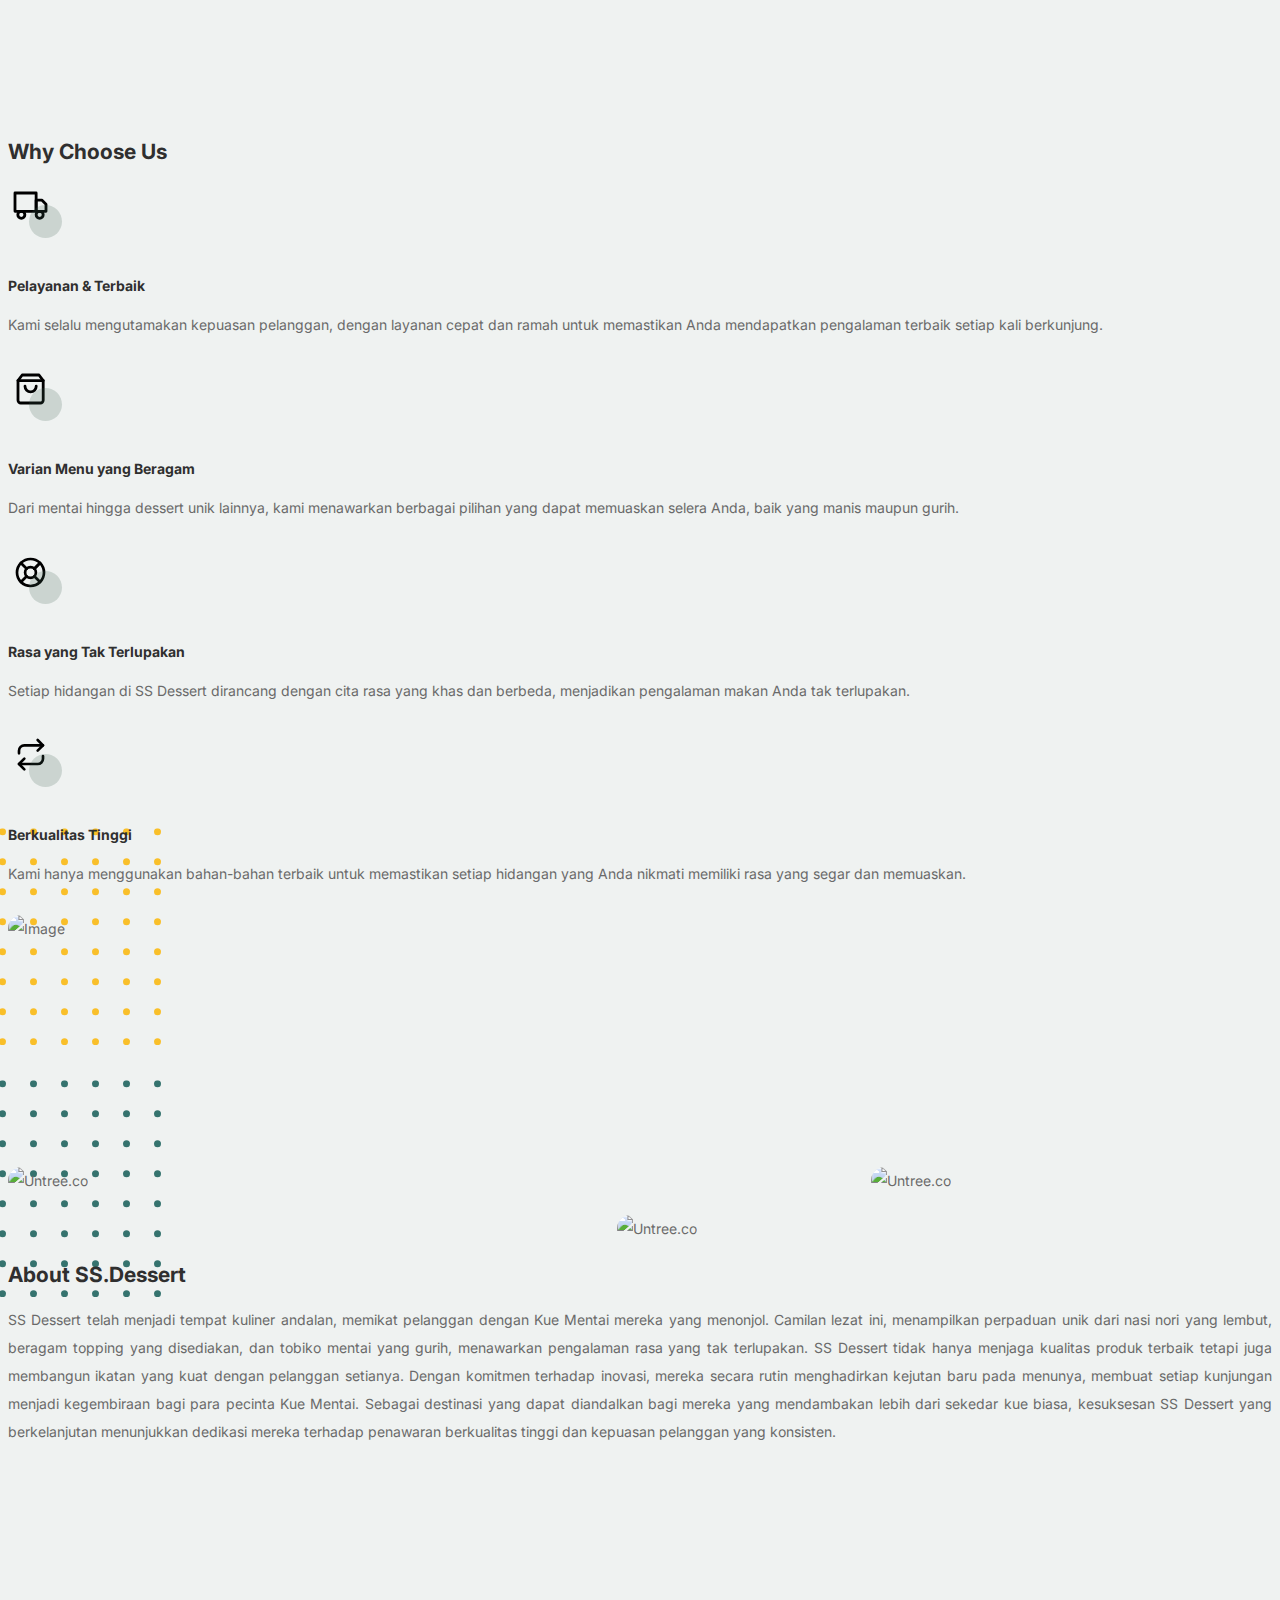
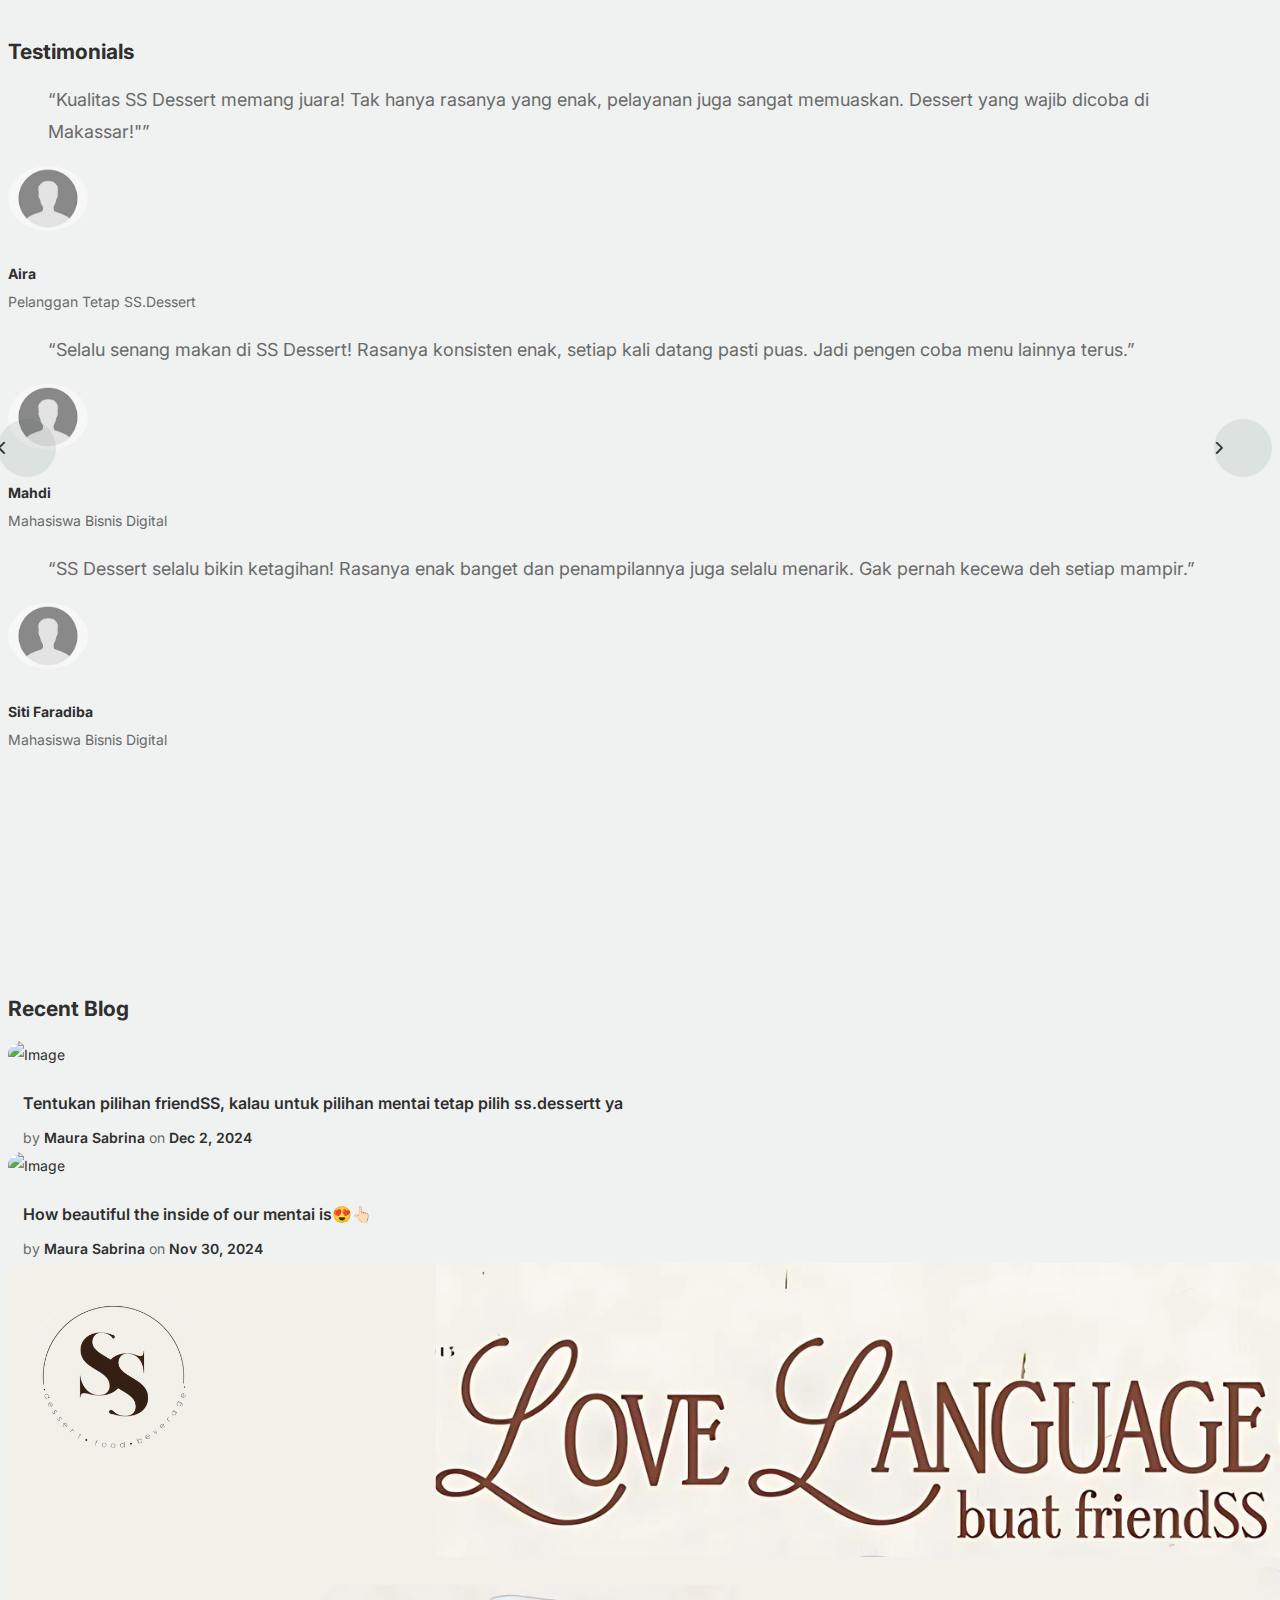
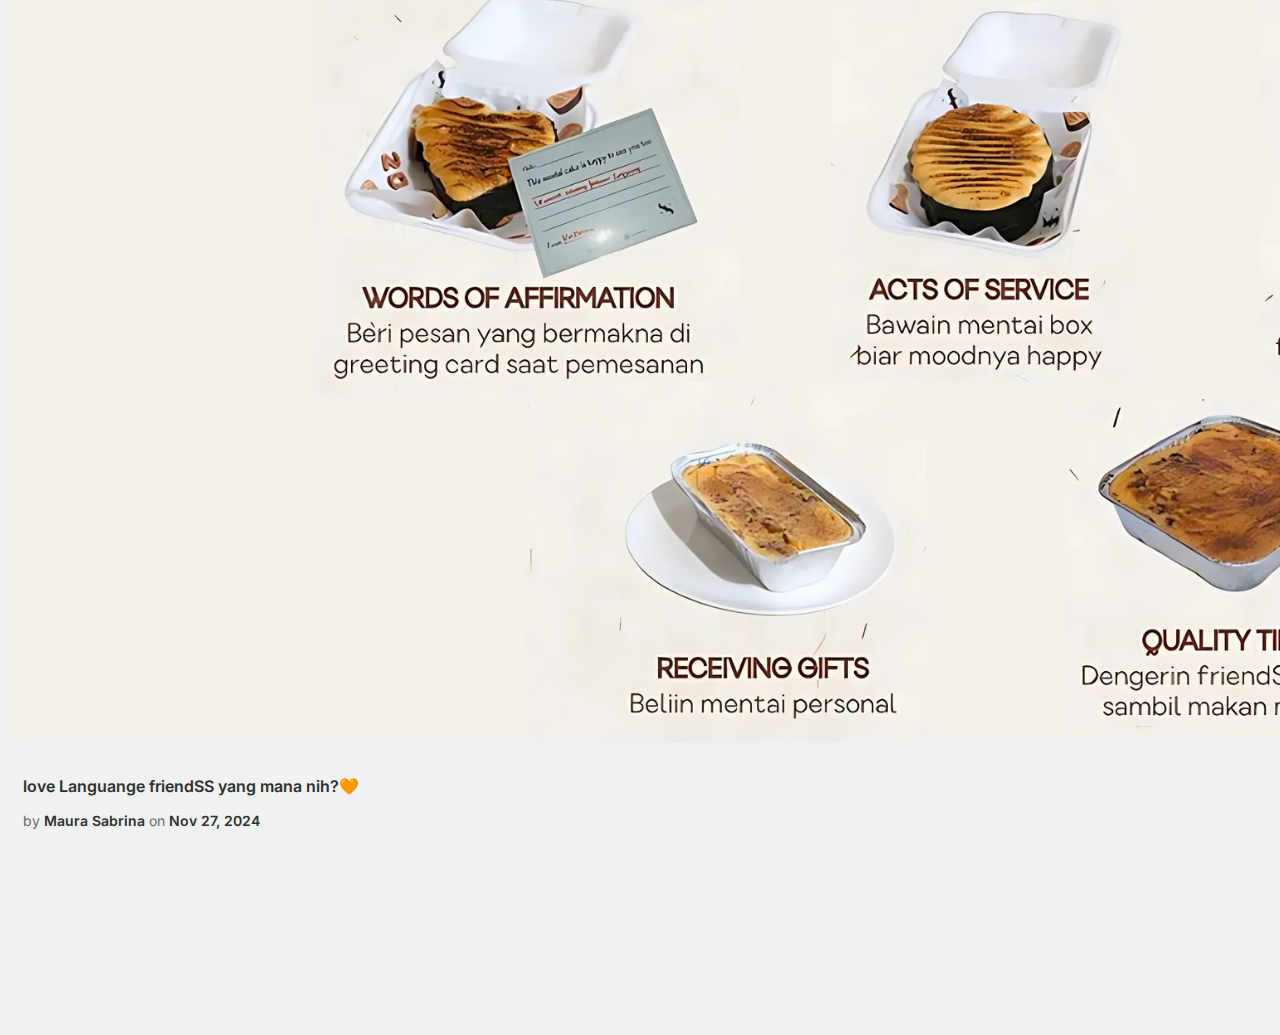
==== commit 8514e592: "Perubahan pada index.html" ====
--- a/index.html
+++ b/index.html
@@ -142,28 +142,24 @@
 		<!-- End Product Section -->
 
 		<!-- Start Why Choose Us Section -->
-<div class="why-choose-section">
-	<div class="container">
-	  <div class="row justify-content-between">
-		<div class="col-lg-6">
-		  <h2 class="section-title">Why Choose Us</h2>
-  
-		  <div class="row my-5">
-			<div class="col-6 col-md-6">
-			  <div class="feature">
-				<div class="icon">
-				  <img src="images/truck.svg" alt="Image" class="imf-fluid">
-				</div>
-				<h3>Pelayanan &amp; Terbaik</h3>
-				<p>Kami selalu mengutamakan kepuasan pelanggan, dengan layanan cepat dan ramah untuk memastikan Anda mendapatkan pengalaman terbaik setiap kali berkunjung.</p>
-			  </div>
-			</div>
-		  </div>
-		</div>
-	  </div>
-	</div>
-  </div>
-  <!-- End Why Choose Us Section -->
+		<div class="why-choose-section">
+			<div class="container">
+				<div class="row justify-content-between">
+					<div class="col-lg-6">
+						<h2 class="section-title">Why Choose Us</h2>
+		
+
+						<div class="row my-5">
+							<div class="col-6 col-md-6">
+								<div class="feature">
+									<div class="icon">
+										<img src="images/truck.svg" alt="Image" class="imf-fluid">
+									</div>
+									<h3>Pelayanan &amp; Terbaik</h3>
+									<p>Kami selalu mengutamakan kepuasan pelanggan, dengan layanan cepat dan ramah untuk memastikan Anda mendapatkan pengalaman terbaik setiap kali berkunjung.</p>
+								</div>
+							</div>
+
 							<div class="col-6 col-md-6">
 								<div class="feature">
 									<div class="icon">
@@ -337,7 +333,6 @@
 						<h2 class="section-title">Recent Blog</h2>
 					</div>
 					<div class="col-md-6 text-start text-md-end">
-						<a href="#" class="more">View All Posts</a>
 					</div>
 				</div>
 
